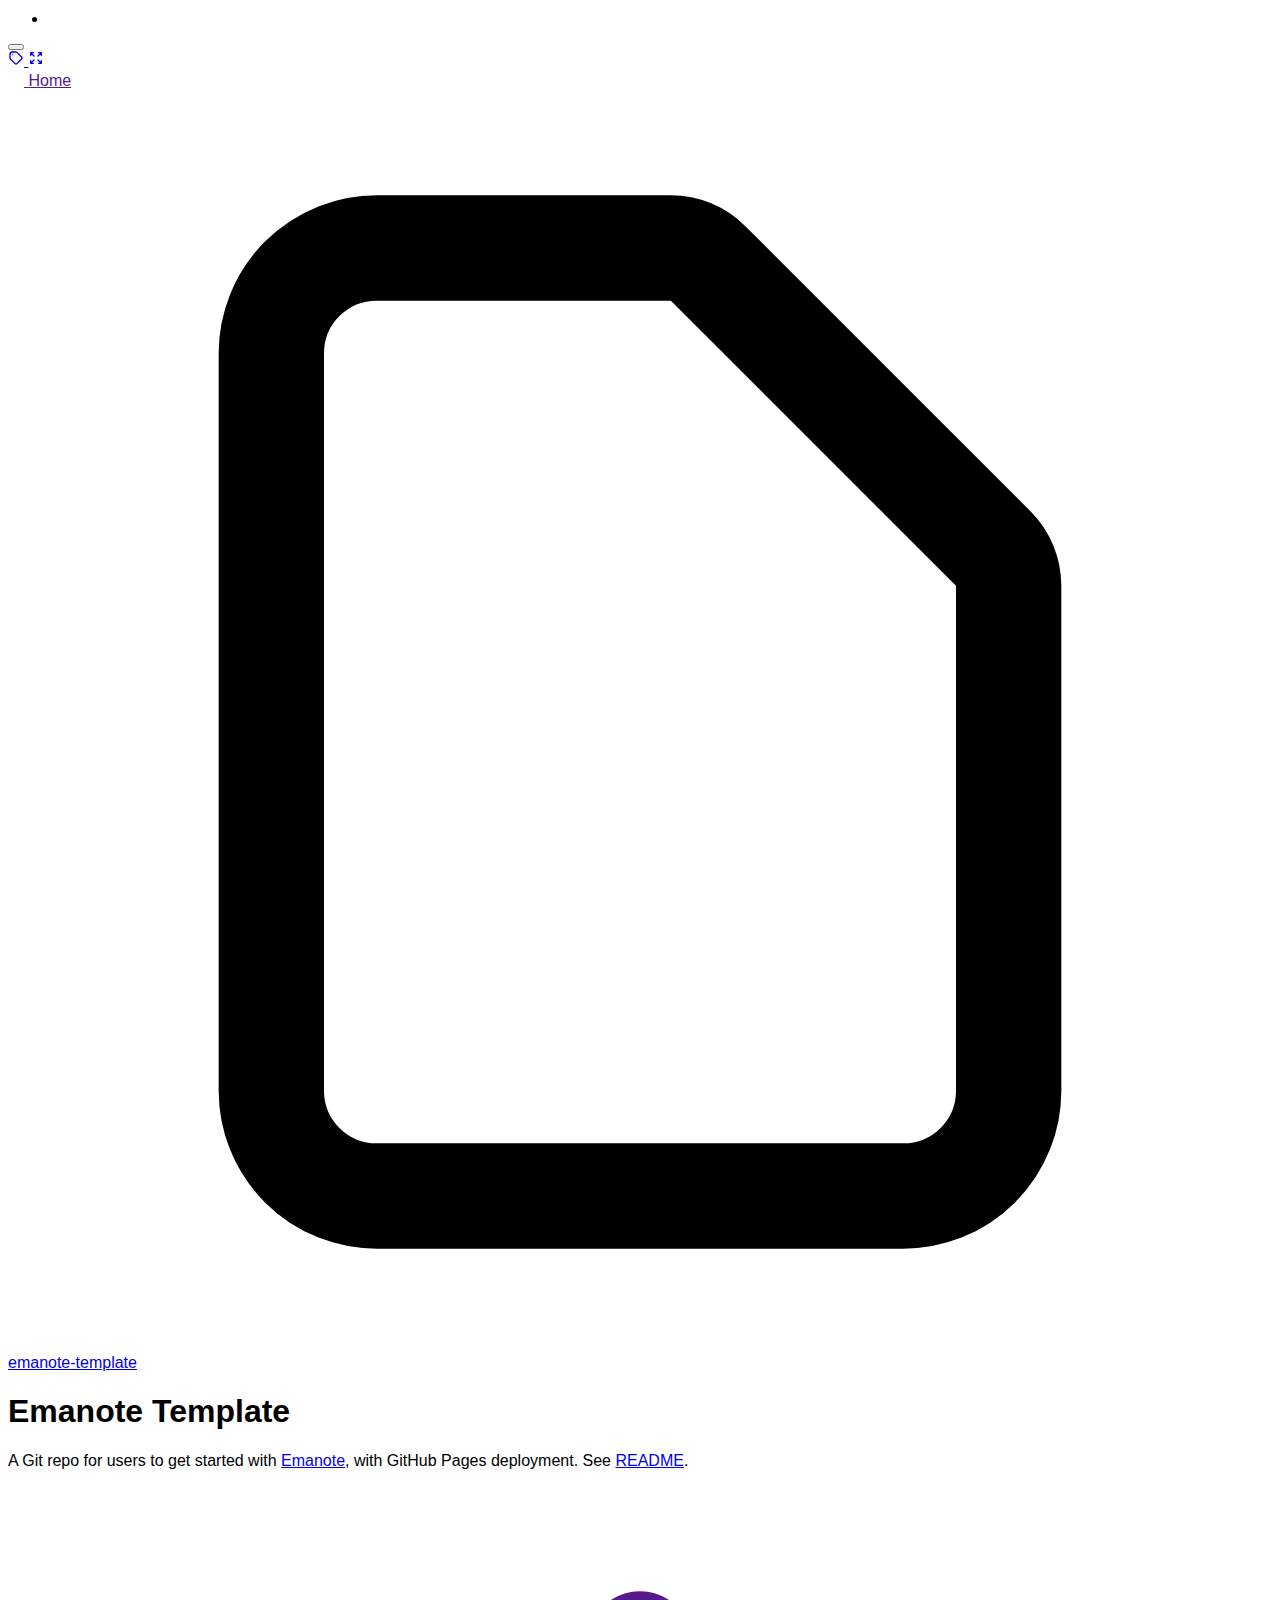
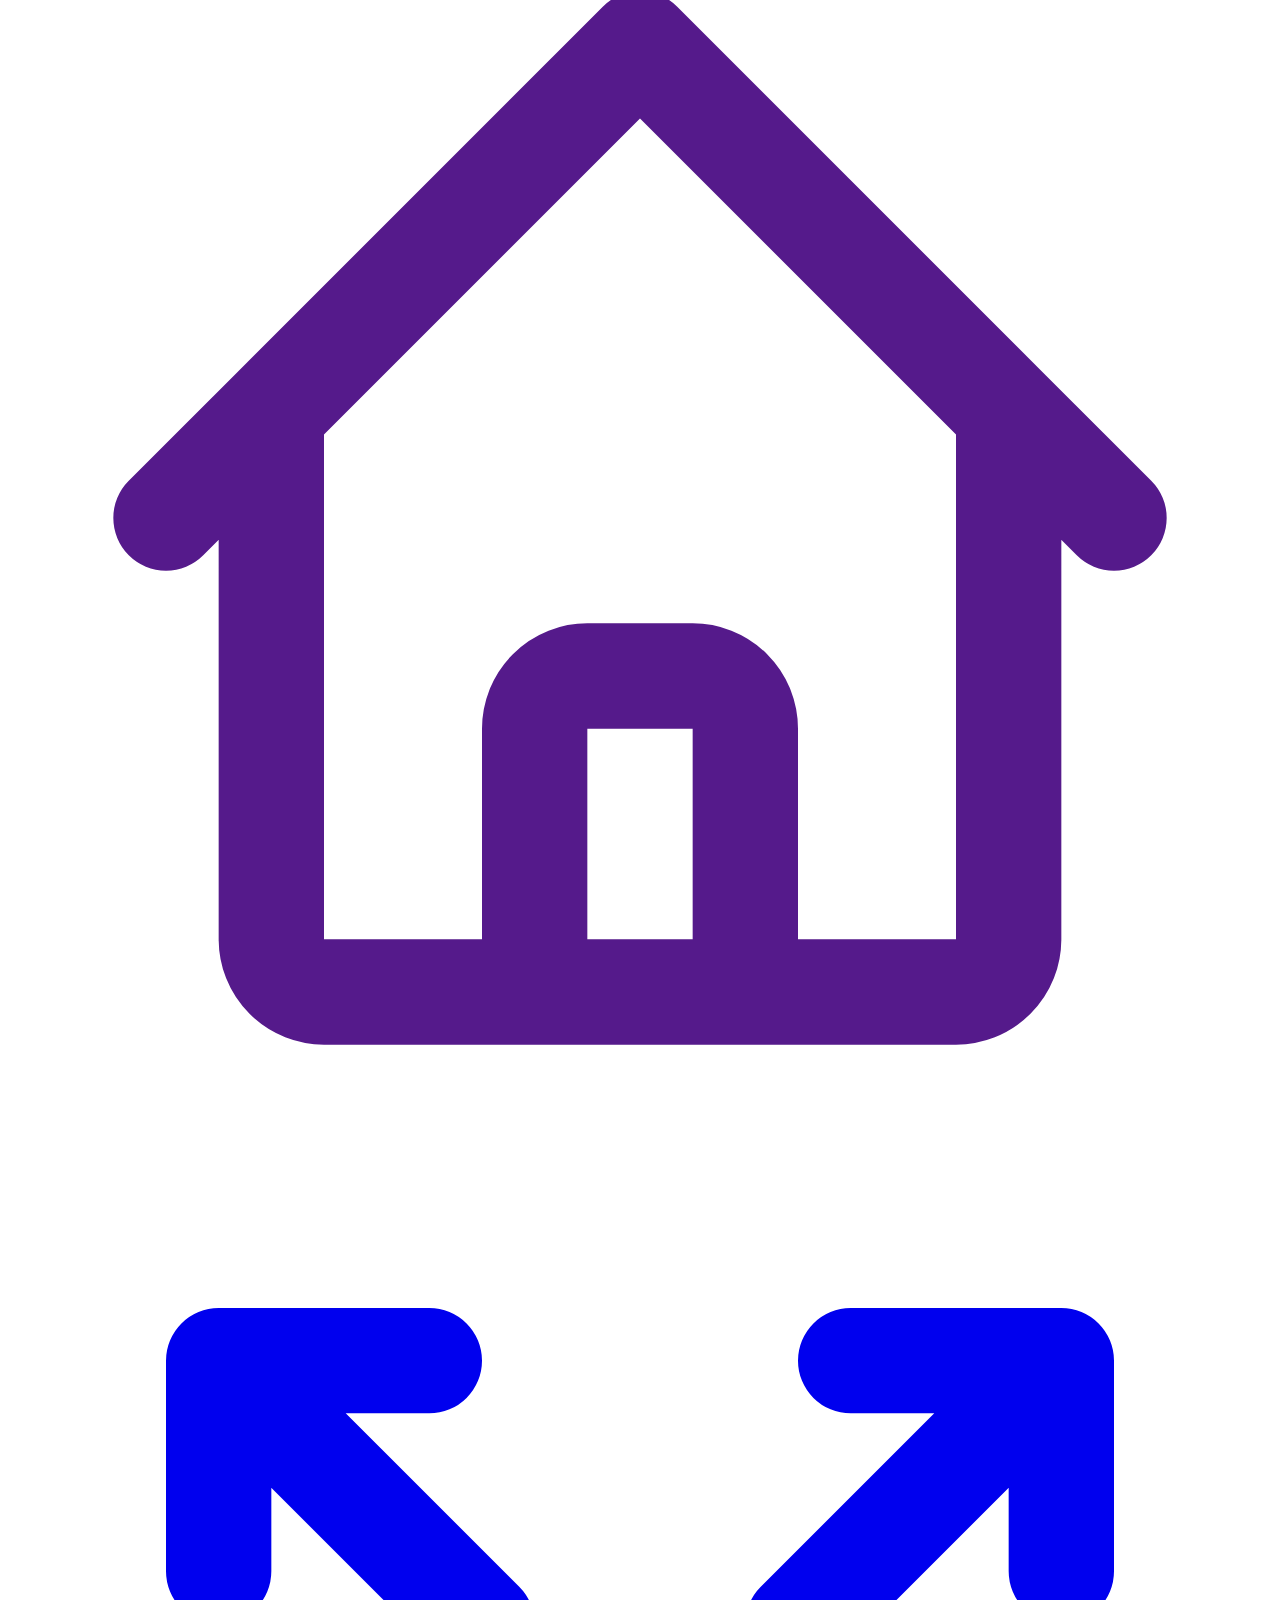
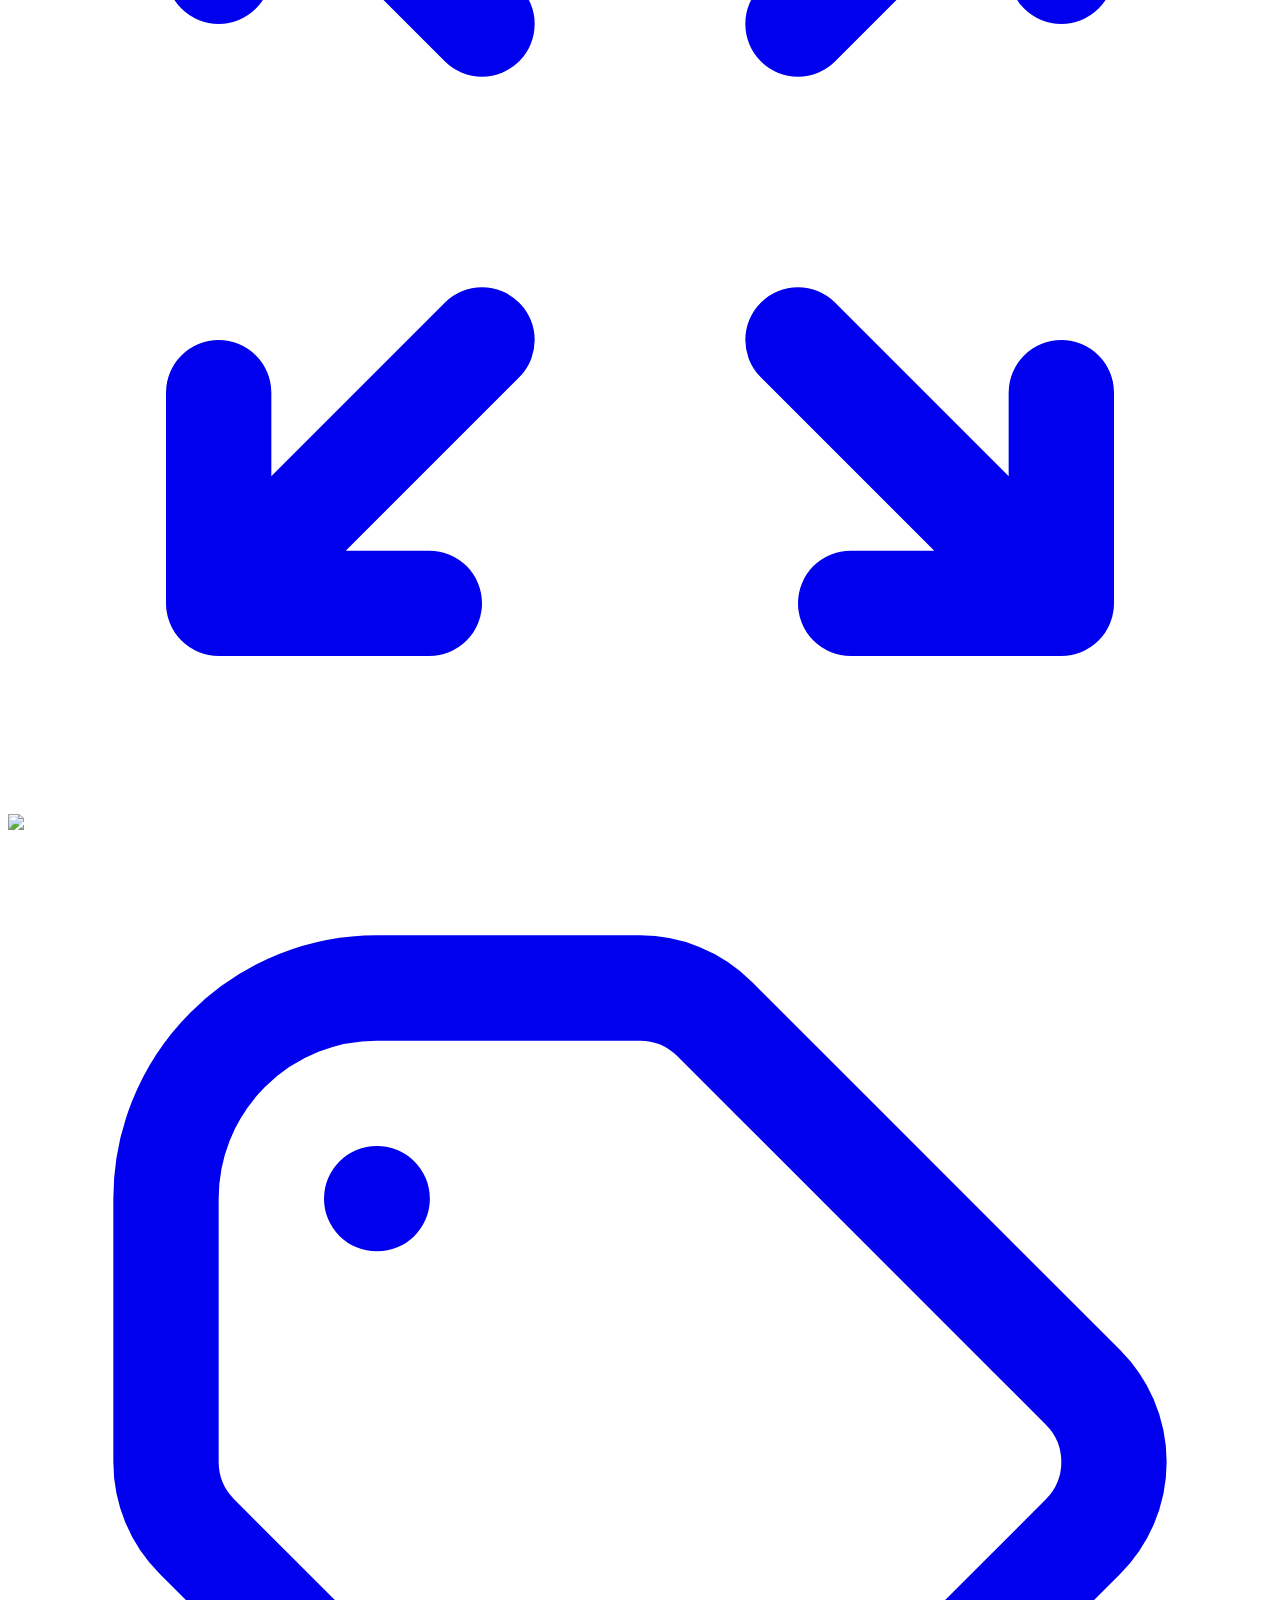
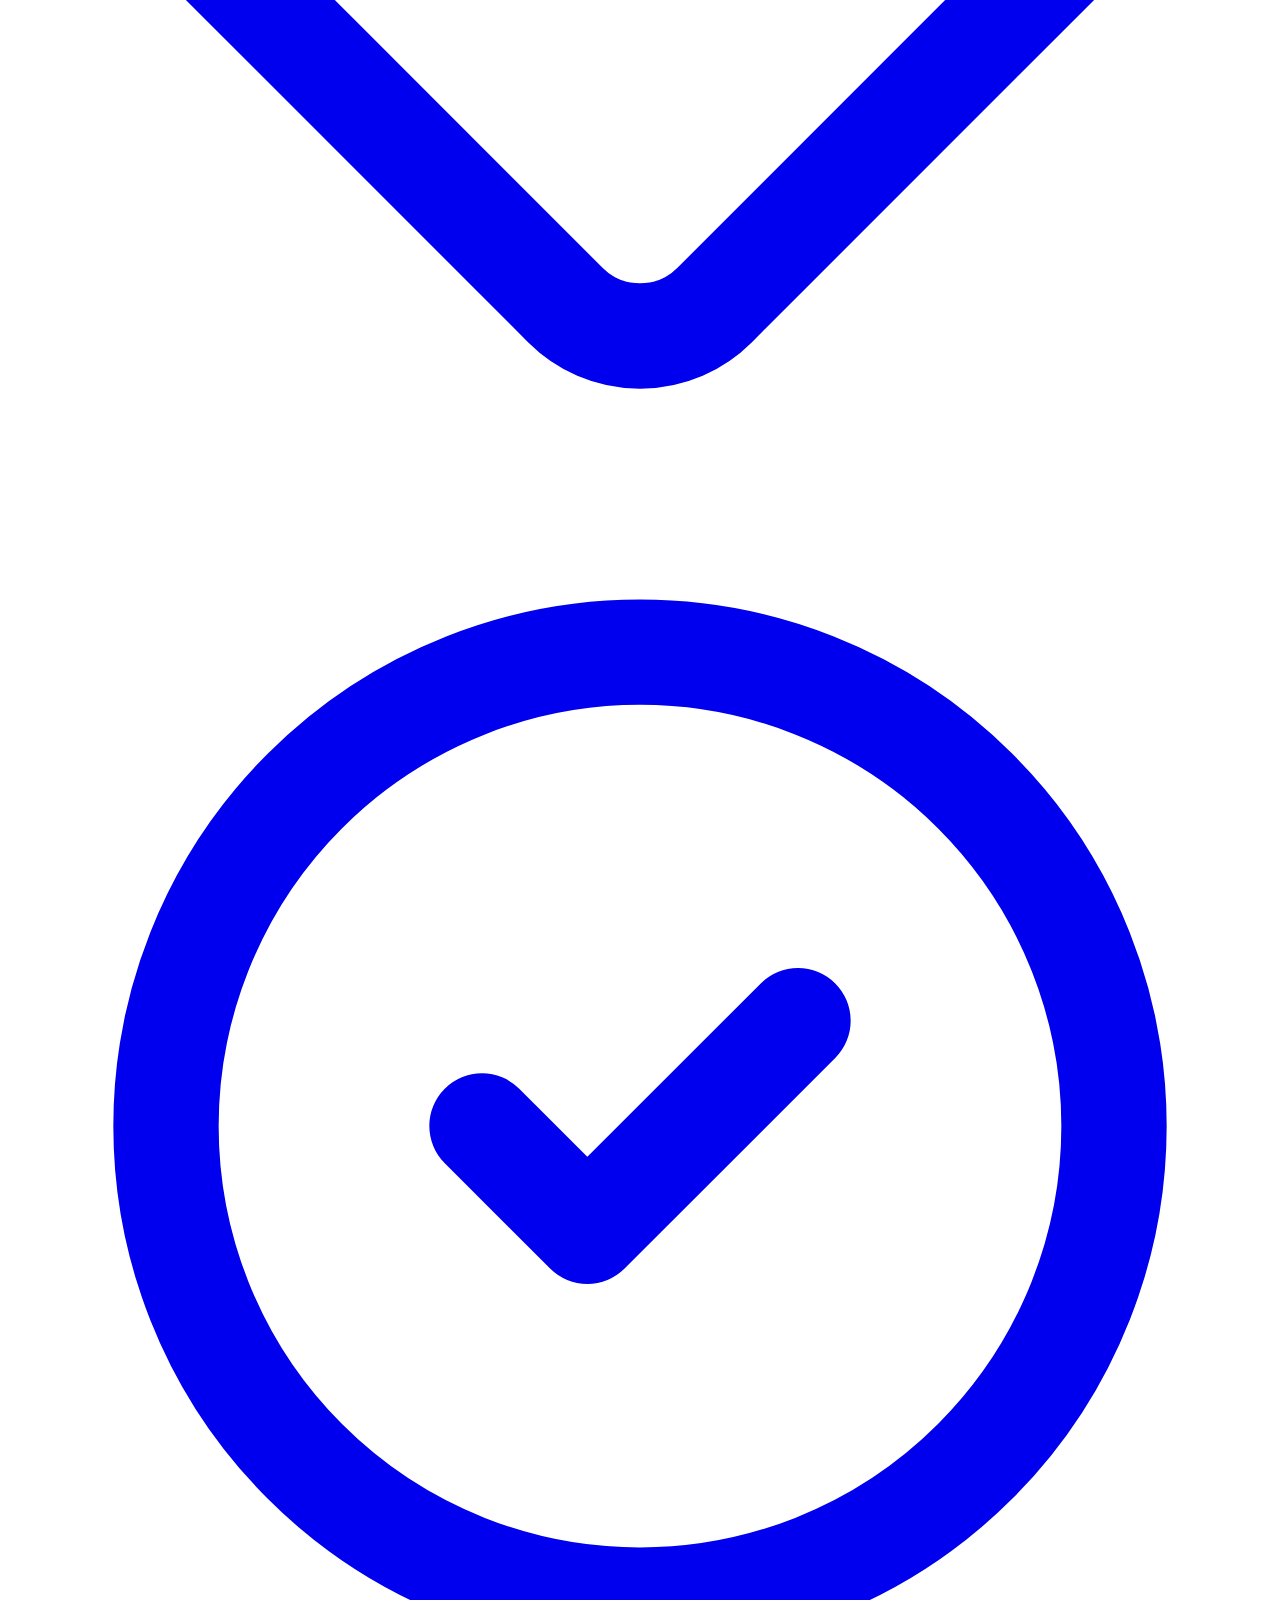
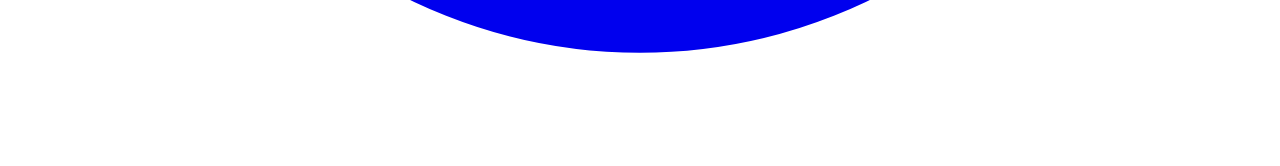
==== index.html @ 4667a91d "deploy: 9007b9e9baa995b6d911cf548744804bf87cab74" ====
<html lang='en'>

<head>
  <meta charset='UTF-8' />
  <meta name='viewport' content='width=device-width, initial-scale=1' />
  <title>
    Emanote Template
  </title>
  
    
      <meta property='og:description' content />
      <meta property='og:site_name' content='Emanote Template' />
      <meta property='og:type' content='website' />
      <meta property='og:title' content='Emanote Template' />
    
    
      <base href='/emanote-template/' />
      <link href='favicon.svg' rel='icon' />
    
    <meta name='generator' content='Emanote' />

  
  <link href='tailwind.css?instanceId=81c29cc7-5bbb-4a12-83c4-0d208a6d0c9f' rel='stylesheet' type='text/css' />

  <!-- Heist error element -->
  <style type='text/css'>
    strong.error {
      color: lightcoral;
      font-size: 90%;
      font-family: monospace;
    }
  </style>
  <!-- What goes in this file will appear on near the end of <head>--><link rel='preload' href='_emanote-static/fonts/Maven_Pro/MavenPro-VariableFont_wght.ttf' as='font' type='font/ttf' crossorigin />

<style>
  @font-face {
    font-family: 'MavenPro';
    src: url('_emanote-static/fonts/Maven_Pro/MavenPro-VariableFont_wght.ttf') format("truetype");
    font-display: swap;
  }

  body {
    font-family: 'MavenPro', sans-serif;
  }

  a.mavenLinkBold {
    font-variation-settings: 'wght'500;
  }

  h1,
  h2,
  h3,
  h4,
  h5,
  h6,
  header,
  .header-font {
    font-family: 'MavenPro', sans-serif;
  }
</style>

  <head-main></head-main>
</head>

<!-- DoNotFormat -->



<!-- DoNotFormat -->

<body class='bg-gray-400 overflow-y-scroll'>
  
    <div class='container mx-auto'>

      <nav id='breadcrumbs' class='w-full text-gray-700 md:hidden'>
  <div class='flex justify-left'>
    <div class='w-full px-2 py-2 bg-gray-50'>
      <ul class='flex flex-wrap text-lg'>
        <li class='inline-flex items-center'>
          
            
              <img style='width: 1rem;' src='favicon.svg' />
            
          
        </li>
        
      </ul>
    </div>
    <button class='inline px-2 py-1 text-white bg-red-600 outline-none cursor-pointer focus:outline-none' title='Toggle sidebar' type='button' onclick="toggleHidden('sidebar')">
      <svg xmlns='http://www.w3.org/2000/svg' class='w-4' fill='none' viewBox='0 0 24 24' stroke='currentColor'>
        <path stroke-linecap='round' stroke-linejoin='round' stroke-width='2' d='M4 6h16M4 12h16M4 18h16'></path>
      </svg>
    </button>
    <script>
      function toggleHidden(elemId) {
        document.getElementById(elemId).classList.toggle("hidden");
      }
    </script>
  </div>
</nav>

      <div id='container' class='flex flex-nowrap flex-col md:flex-row bg-gray-50 md:mt-8 md:shadow-2xl md:mb-8'>
        <!-- Sidebar column -->
        <nav id='sidebar' class='flex-shrink hidden leading-relaxed md:block md:sticky md:top-0 md:h-full md:w-48 xl:w-64'>
          <div class='px-2 py-2 text-gray-800'>

            <div id='indexing-links' class='flex flex-row float-right p-2 space-x-2 text-gray-500'>
              <a href='-/tags' title='View tags'>
                <svg style='width: 1rem;' class='hover:text-red-700' fill='none' stroke='currentColor' viewBox='0 0 24 24' xmlns='http://www.w3.org/2000/svg'>
                  <path stroke-linecap='round' stroke-linejoin='round' stroke-width='2' d='M7 7h.01M7 3h5c.512 0 1.024.195 1.414.586l7 7a2 2 0 010 2.828l-7 7a2 2 0 01-2.828 0l-7-7A1.994 1.994 0 013 12V7a4 4 0 014-4z'>
                  </path>
                </svg>
              </a>
              <a href='-/all' title='Expand full tree'>
                <svg style='width: 1rem;' class='hover:text-red-700' fill='none' stroke='currentColor' viewBox='0 0 24 24' xmlns='http://www.w3.org/2000/svg'>
                  <path stroke-linecap='round' stroke-linejoin='round' stroke-width='2' d='M4 8V4m0 0h4M4 4l5 5m11-1V4m0 0h-4m4 0l-5 5M4 16v4m0 0h4m-4 0l5-5m11 5l-5-5m5 5v-4m0 4h-4'>
                  </path>
                </svg>
              </a>
            </div>

            <div id='site-logo' class='pl-2'>
              <div class='flex items-center my-2 space-x-2 justify-left'>
                <a href='' title='Go to Home'>
                  
                    
                      <!-- The style width attribute here is to prevent huge
                      icon from displaying at those rare occasions when Tailwind
                      hasn't kicked in immediately on page load 
                      -->
                      <img style='width: 1rem;' class='transition transform hover:scale-110 hover:opacity-80' src='favicon.svg' />
                    
                  
                </a>
                <a class='font-bold truncate' title='Go to Home' href=''>
                  Home
                </a>
              </div>
            </div>

            
              <!-- Variable bindings for this tree-->
  
    
      
    
    



  


<!-- Rendering of this tree -->
<div class='pl-2'>
  <!-- Node's rootLabel-->
  <div class='flex items-center my-2 space-x-2 justify-left'>
    
    
      <svg class='w-4 h-4 flex-shrink-0 inline' fill='none' stroke='currentColor' viewBox='0 0 24 24' xmlns='http://www.w3.org/2000/svg'>
        <path stroke-linecap='round' stroke-linejoin='round' stroke-width='2' d='M7 21h10a2 2 0 002-2V9.414a1 1 0 00-.293-.707l-5.414-5.414A1 1 0 0012.586 3H7a2 2 0 00-2 2v14a2 2 0 002 2z'>
        </path>
      </svg>
    
  
    <a class='hover:underline truncate' title='emanote-template' href='README'>
      emanote-template
    </a>
    
      
  </div>

  <!-- Node's children forest, displayed only on active trees
    TODO: Use <details> to toggle visibility?
  -->
  
    
  
</div>
            

          </div>
        </nav>

        <!-- Main body column -->
        <div class='flex-1 w-full overflow-x-auto bg-white'>
          <main class='px-4 py-4'>
            <h1 class='flex items-end justify-center mb-4 p-3 bg-red-100 text-5xl font-extrabold text-black rounded'>
  <a class='z-40 tracking-tighter '>
    Emanote Template
  </a>
</h1>
            <article class='overflow-auto'>
  <!-- What goes in this file will appear on top of note body-->
  
    <p class='mb-3'>
      A Git repo for users to get started with <a href='https://note.ema.srid.ca/' class='text-red-600 hover:underline' target='_blank' rel='noopener'>Emanote</a>, with GitHub Pages deployment. See <a href='README' class='text-red-600 mavenLinkBold hover:underline' data-wikilink-type='WikiLinkNormal'>README</a>.
    </p>
  
  <!-- What goes in this file will appear below the note body-->
</article>
            <div class='flex flex-col lg:flex-row lg:space-x-2'>
              
              
            </div>
            
  <section class='flex flex-wrap items-end justify-center my-4 space-x-2 space-y-2 font-mono text-sm'>
    
  </section>

            <!-- What goes in this file will at the very end of the main div -->
          </main>
        </div>
      </div>
      <footer class='flex items-center justify-center mt-2 mb-8 space-x-4 text-center text-gray-800'>
  
  <div>
    <a href='' title='Go to Home page'>
      <svg xmlns='http://www.w3.org/2000/svg' class='w-6 h-6 hover:text-red-700' fill='none' viewBox='0 0 24 24' stroke='currentColor'>
        <path stroke-linecap='round' stroke-linejoin='round' stroke-width='2' d='M3 12l2-2m0 0l7-7 7 7M5 10v10a1 1 0 001 1h3m10-11l2 2m-2-2v10a1 1 0 01-1 1h-3m-6 0a1 1 0 001-1v-4a1 1 0 011-1h2a1 1 0 011 1v4a1 1 0 001 1m-6 0h6'></path>
      </svg>
    </a>
  </div>
  <div>
    <a href='-/all' title='View Index'>
      <svg class='w-6 h-6 hover:text-red-700' fill='none' stroke='currentColor' viewBox='0 0 24 24' xmlns='http://www.w3.org/2000/svg'>
        <path stroke-linecap='round' stroke-linejoin='round' stroke-width='2' d='M4 8V4m0 0h4M4 4l5 5m11-1V4m0 0h-4m4 0l-5 5M4 16v4m0 0h4m-4 0l5-5m11 5l-5-5m5 5v-4m0 4h-4'>
        </path>
      </svg>
    </a>
  </div>
  <div>
    <a href='https://emanote.srid.ca' target='_blank' title='Generated by Emanote 0.4.9.0'>
      <img class='w-6 h-6 hover:text-red-700' src='_emanote-static/emanote-logo.svg' />
    </a>
  </div>
  <div>
    <a href='-/tags' title='View tags'>
      <svg class='w-6 h-6 hover:text-red-700' fill='none' stroke='currentColor' viewBox='0 0 24 24' xmlns='http://www.w3.org/2000/svg'>
        <path stroke-linecap='round' stroke-linejoin='round' stroke-width='2' d='M7 7h.01M7 3h5c.512 0 1.024.195 1.414.586l7 7a2 2 0 010 2.828l-7 7a2 2 0 01-2.828 0l-7-7A1.994 1.994 0 013 12V7a4 4 0 014-4z'>
        </path>
      </svg>
    </a>
  </div>
  <div>
    <a href='-/tasks' title='View tasks'>
      <svg xmlns='http://www.w3.org/2000/svg' class='w-6 h-6 hover:text-red-700' fill='none' viewBox='0 0 24 24' stroke='currentColor'>
        <path stroke-linecap='round' stroke-linejoin='round' stroke-width='2' d='M9 12l2 2 4-4m6 2a9 9 0 11-18 0 9 9 0 0118 0z'></path>
      </svg>
    </a>
  </div>
</footer>
    </div>
  
</body>

</html>
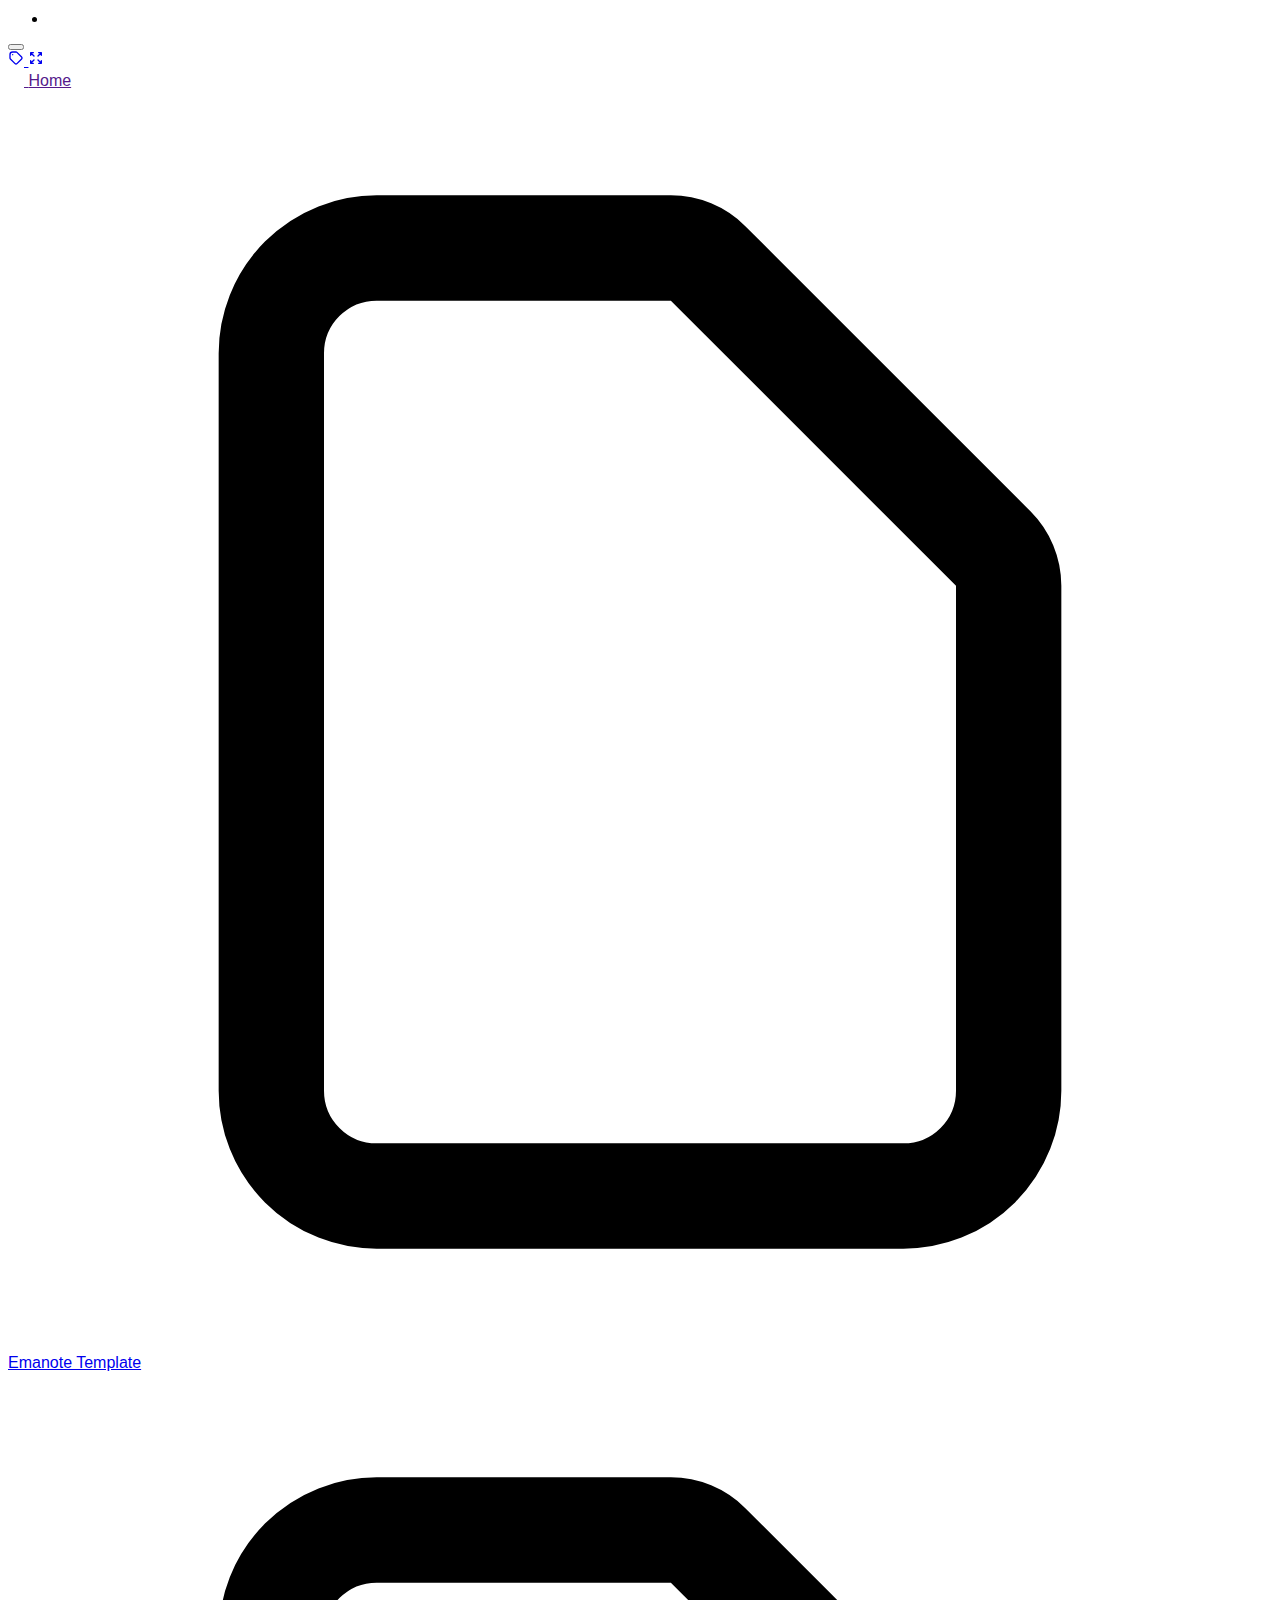
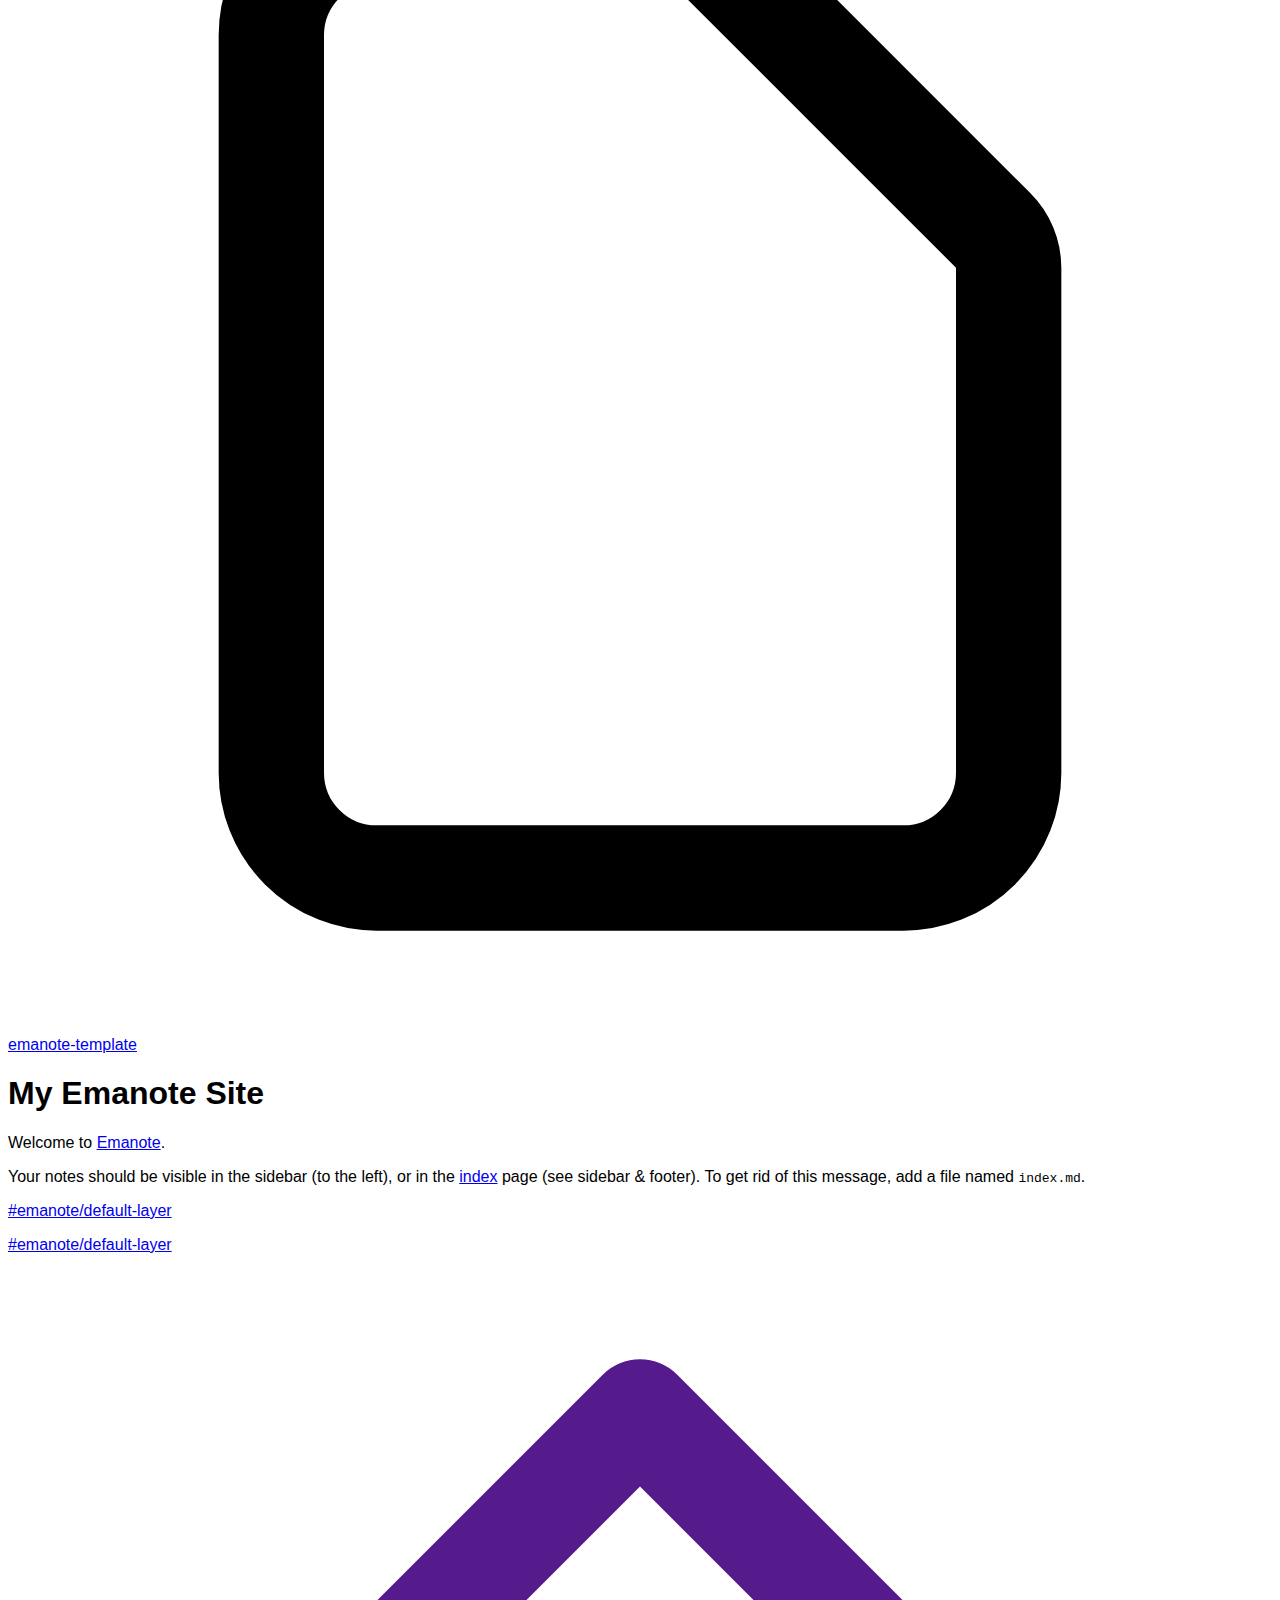
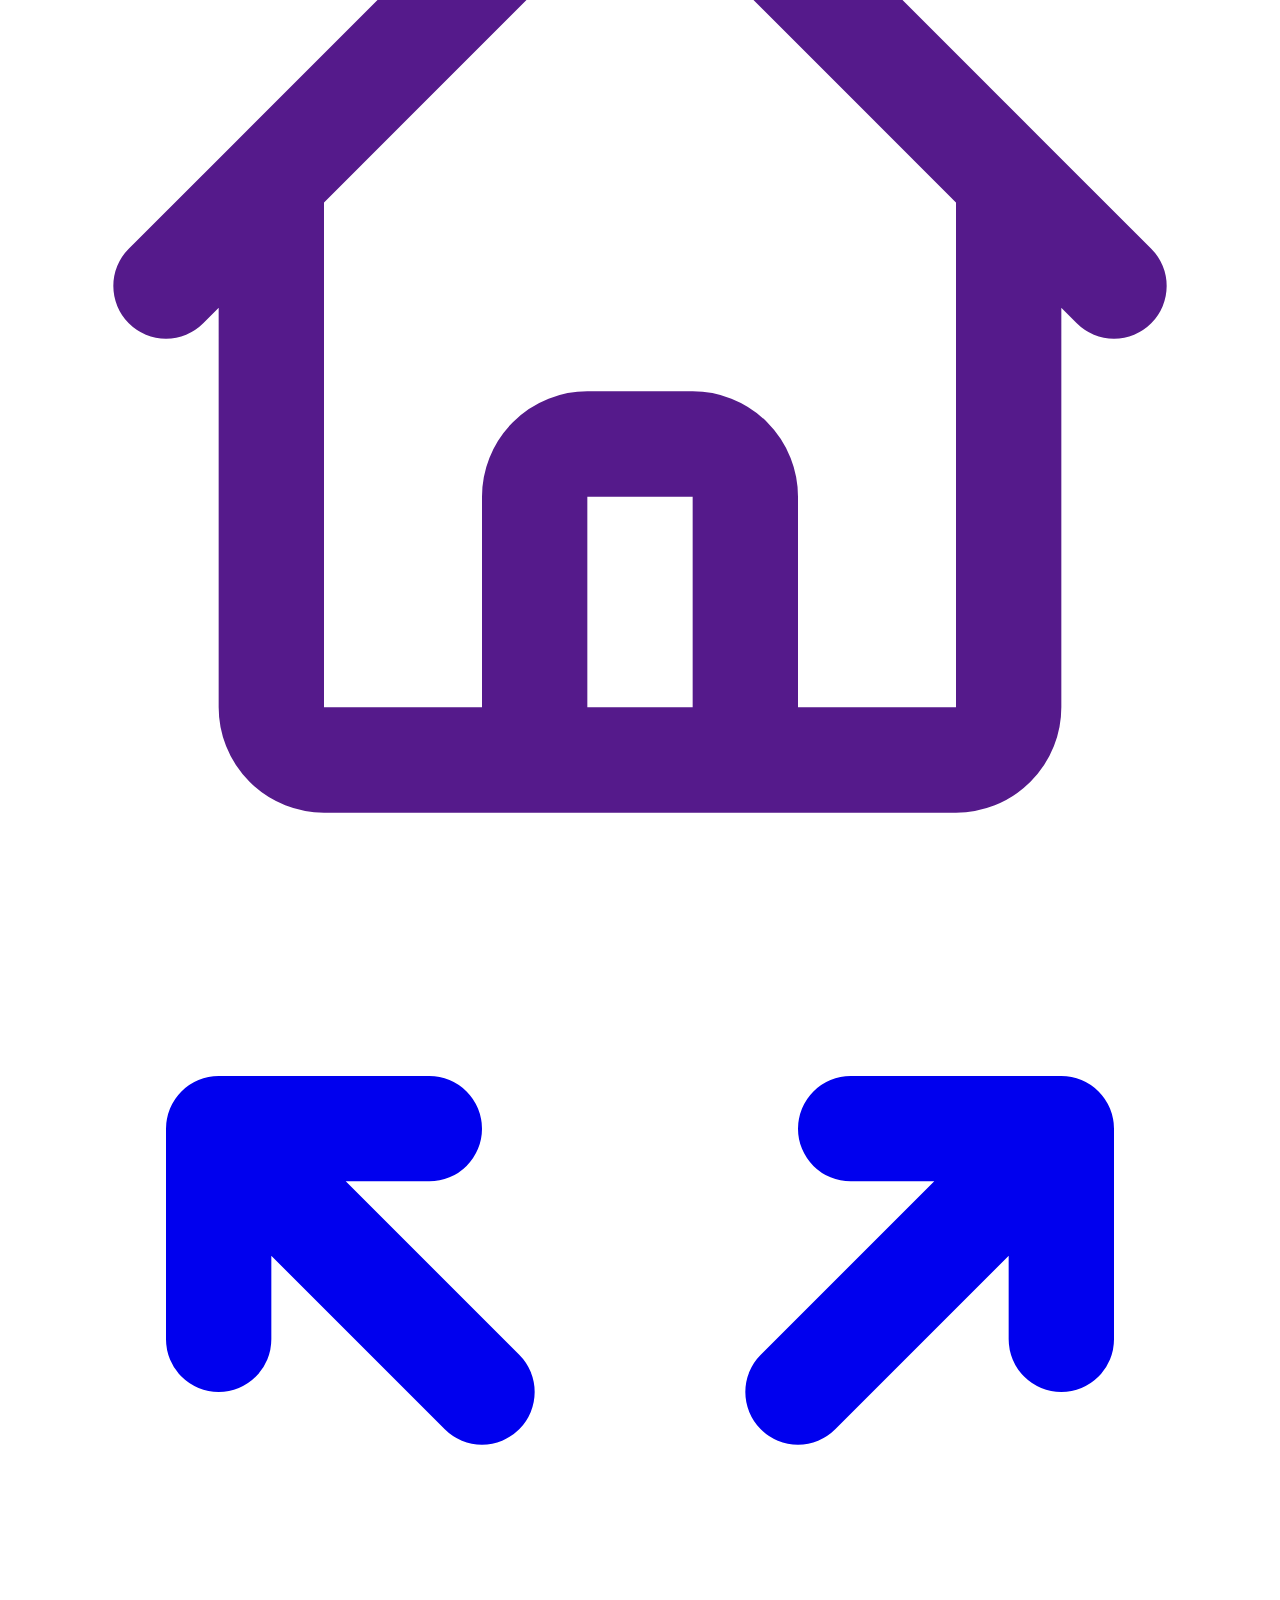
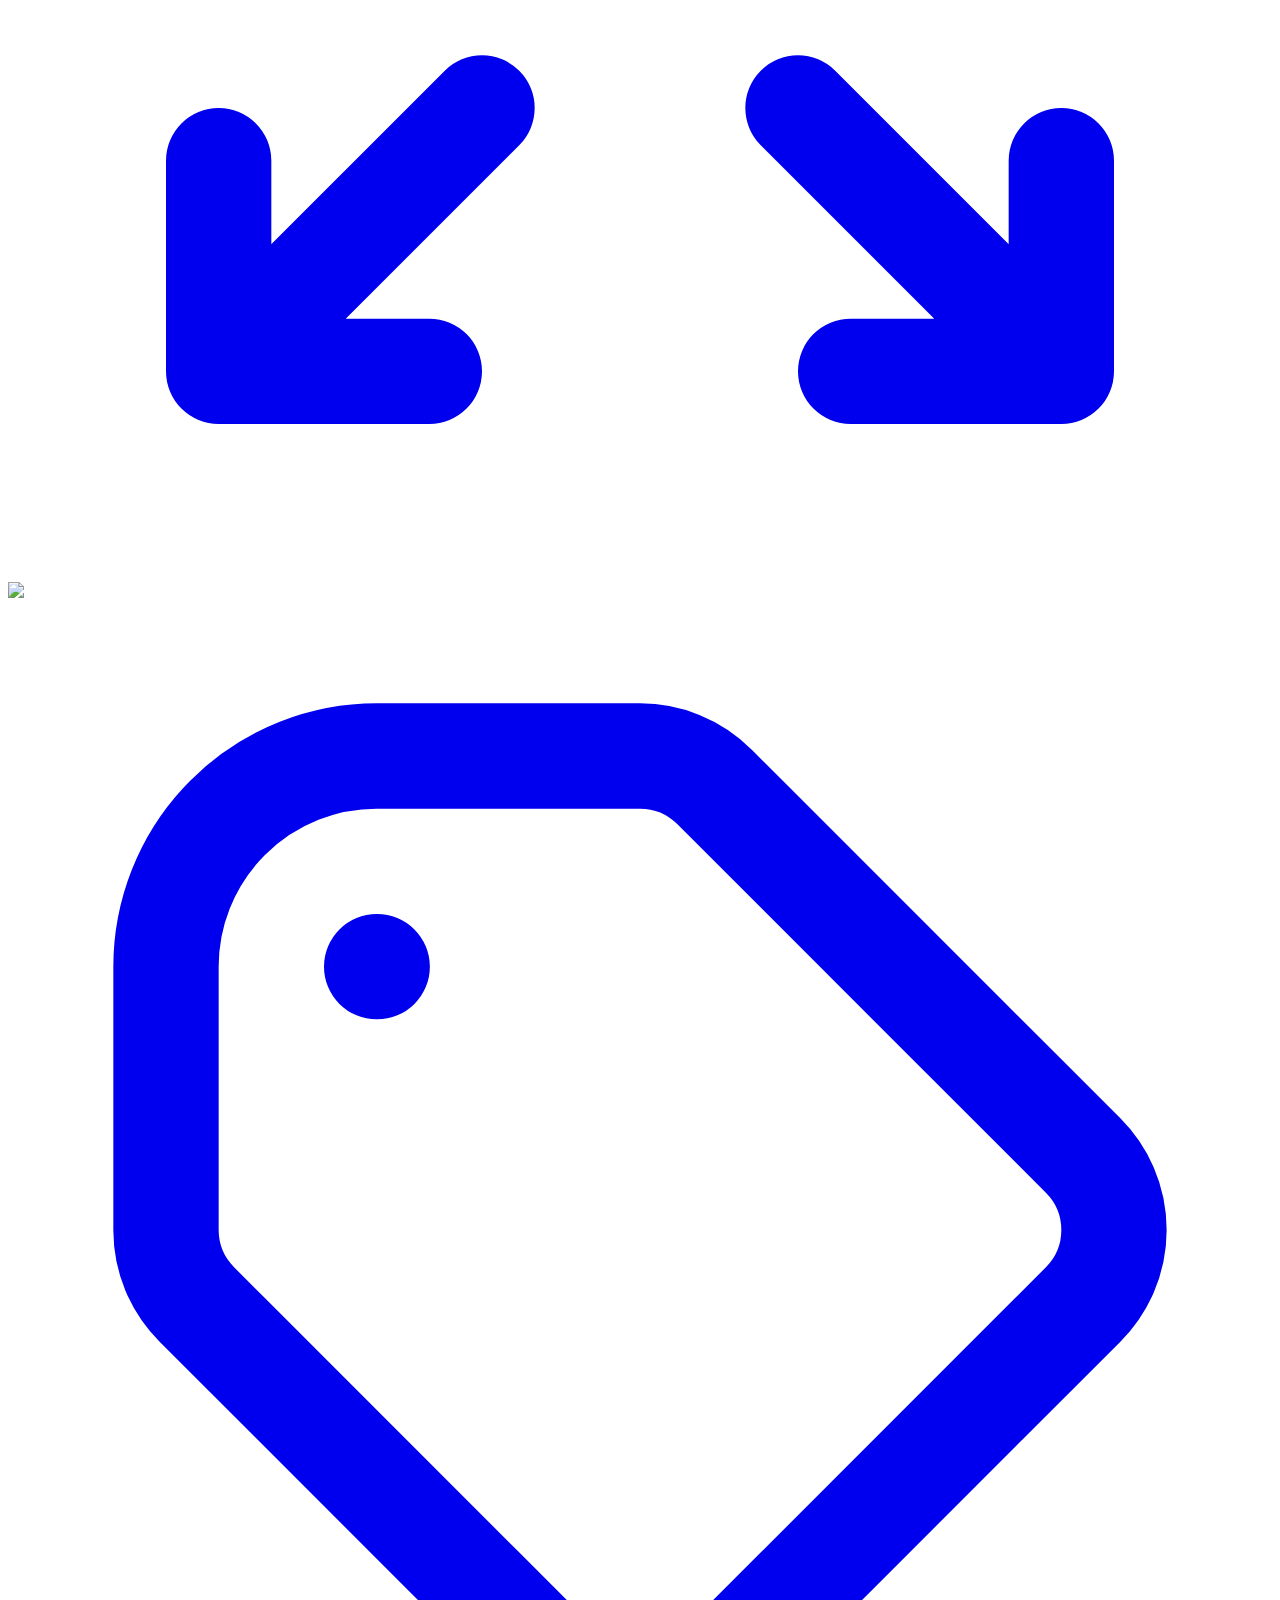
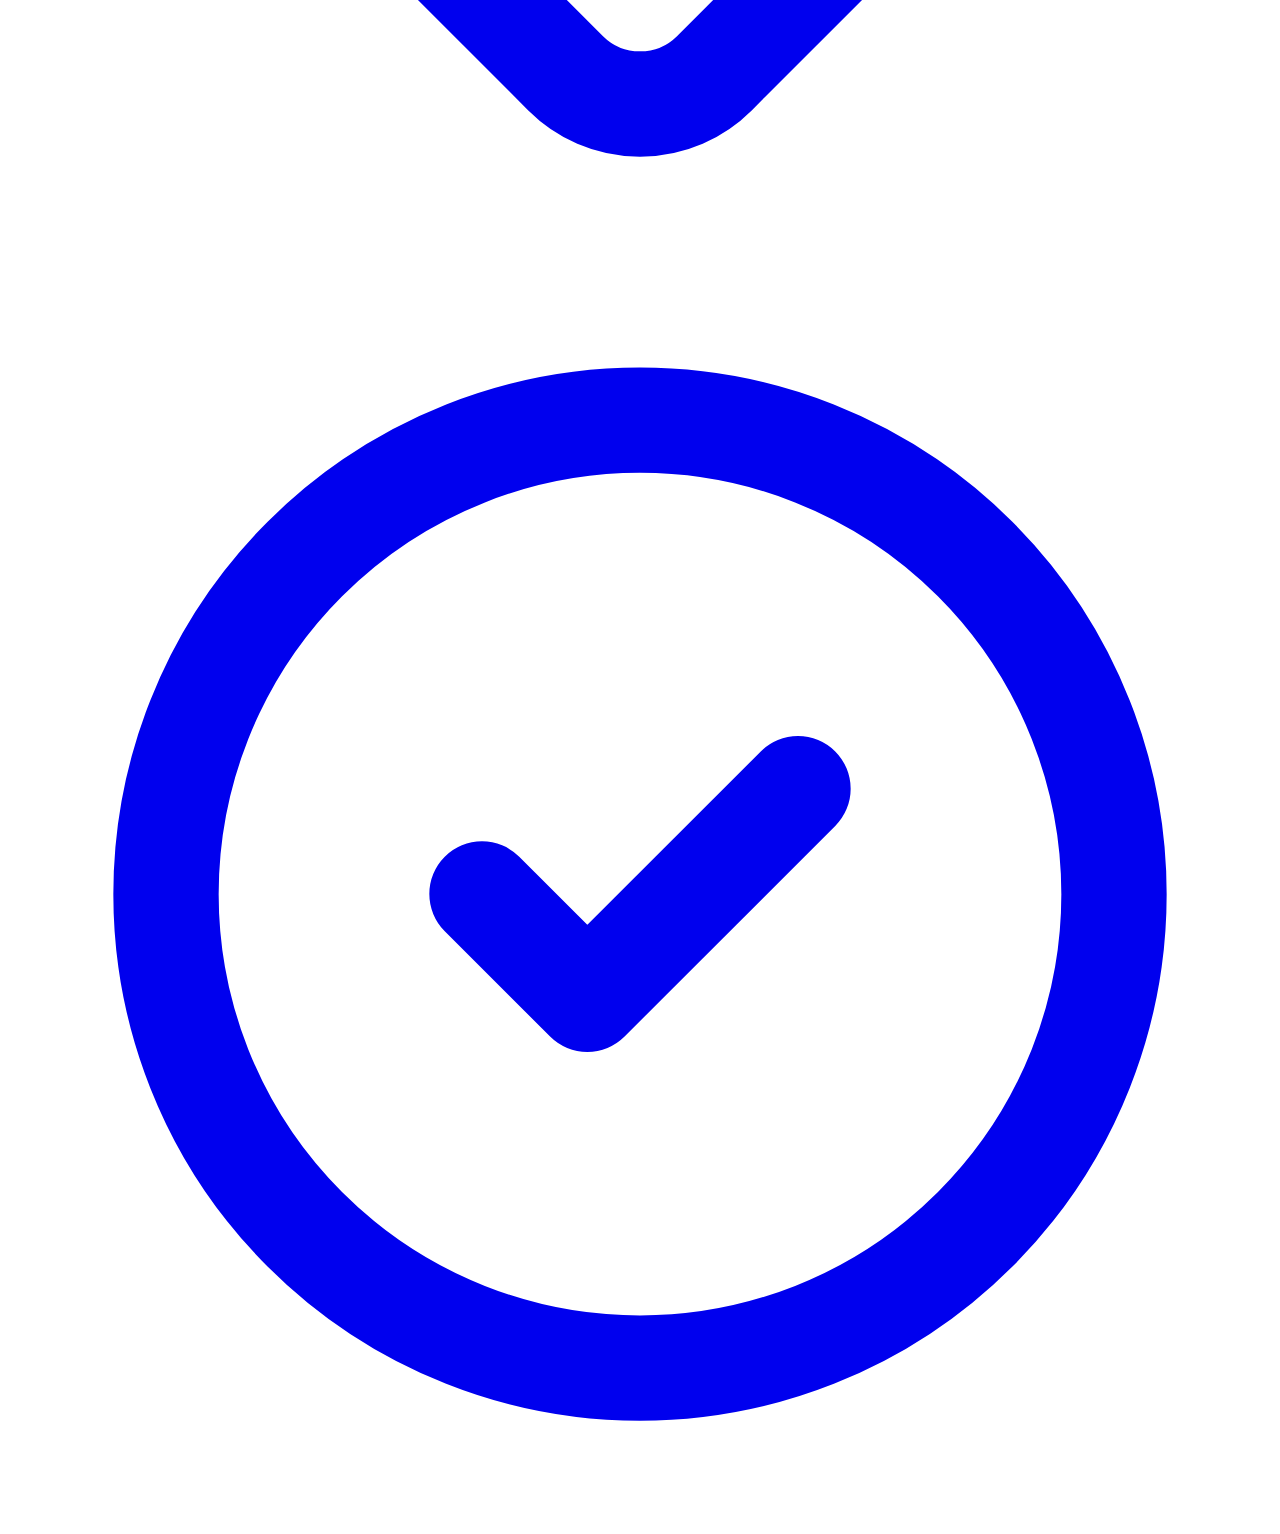
==== commit 770836b8: "deploy: 591707ccf97af900b5db1c8b3933356952f4fbeb" ====
--- a/index.html
+++ b/index.html
@@ -4,23 +4,23 @@
   <meta charset='UTF-8' />
   <meta name='viewport' content='width=device-width, initial-scale=1' />
   <title>
-    Emanote Template
+    My Emanote Site
   </title>
   
     
       <meta property='og:description' content />
-      <meta property='og:site_name' content='Emanote Template' />
+      <meta property='og:site_name' content='My Emanote Site' />
       <meta property='og:type' content='website' />
-      <meta property='og:title' content='Emanote Template' />
-    
-    
-      <base href='/emanote-template/' />
+      <meta property='og:title' content='My Emanote Site' />
+    
+    
+      <base href='/haskell-howtos/' />
       <link href='favicon.svg' rel='icon' />
     
     <meta name='generator' content='Emanote' />
 
   
-  <link href='tailwind.css?instanceId=81c29cc7-5bbb-4a12-83c4-0d208a6d0c9f' rel='stylesheet' type='text/css' />
+  <link href='tailwind.css?instanceId=cedfe25c-e6cf-47d8-8376-96272de29987' rel='stylesheet' type='text/css' />
 
   <!-- Heist error element -->
   <style type='text/css'>
@@ -86,7 +86,7 @@
         
       </ul>
     </div>
-    <button class='inline px-2 py-1 text-white bg-red-600 outline-none cursor-pointer focus:outline-none' title='Toggle sidebar' type='button' onclick="toggleHidden('sidebar')">
+    <button class='inline px-2 py-1 text-white bg-blue-600 outline-none cursor-pointer focus:outline-none' title='Toggle sidebar' type='button' onclick="toggleHidden('sidebar')">
       <svg xmlns='http://www.w3.org/2000/svg' class='w-4' fill='none' viewBox='0 0 24 24' stroke='currentColor'>
         <path stroke-linecap='round' stroke-linejoin='round' stroke-width='2' d='M4 6h16M4 12h16M4 18h16'></path>
       </svg>
@@ -105,14 +105,14 @@
           <div class='px-2 py-2 text-gray-800'>
 
             <div id='indexing-links' class='flex flex-row float-right p-2 space-x-2 text-gray-500'>
-              <a href='-/tags' title='View tags'>
-                <svg style='width: 1rem;' class='hover:text-red-700' fill='none' stroke='currentColor' viewBox='0 0 24 24' xmlns='http://www.w3.org/2000/svg'>
+              <a href='-/tags.html' title='View tags'>
+                <svg style='width: 1rem;' class='hover:text-blue-700' fill='none' stroke='currentColor' viewBox='0 0 24 24' xmlns='http://www.w3.org/2000/svg'>
                   <path stroke-linecap='round' stroke-linejoin='round' stroke-width='2' d='M7 7h.01M7 3h5c.512 0 1.024.195 1.414.586l7 7a2 2 0 010 2.828l-7 7a2 2 0 01-2.828 0l-7-7A1.994 1.994 0 013 12V7a4 4 0 014-4z'>
                   </path>
                 </svg>
               </a>
-              <a href='-/all' title='Expand full tree'>
-                <svg style='width: 1rem;' class='hover:text-red-700' fill='none' stroke='currentColor' viewBox='0 0 24 24' xmlns='http://www.w3.org/2000/svg'>
+              <a href='-/all.html' title='Expand full tree'>
+                <svg style='width: 1rem;' class='hover:text-blue-700' fill='none' stroke='currentColor' viewBox='0 0 24 24' xmlns='http://www.w3.org/2000/svg'>
                   <path stroke-linecap='round' stroke-linejoin='round' stroke-width='2' d='M4 8V4m0 0h4M4 4l5 5m11-1V4m0 0h-4m4 0l-5 5M4 16v4m0 0h4m-4 0l5-5m11 5l-5-5m5 5v-4m0 4h-4'>
                   </path>
                 </svg>
@@ -163,8 +163,8 @@
       </svg>
     
   
-    <a class='hover:underline truncate' title='emanote-template' href='README'>
-      emanote-template
+    <a class='hover:underline truncate' title='Emanote Template' href='haskell-howtos.html'>
+      Emanote Template
     </a>
     
       
@@ -178,6 +178,43 @@
   
 </div>
             
+              <!-- Variable bindings for this tree-->
+  
+    
+  
+
+
+
+  
+
+
+<!-- Rendering of this tree -->
+<div class='pl-2'>
+  <!-- Node's rootLabel-->
+  <div class='flex items-center my-2 space-x-2 justify-left'>
+    
+    
+      <svg class='w-4 h-4 flex-shrink-0 inline' fill='none' stroke='currentColor' viewBox='0 0 24 24' xmlns='http://www.w3.org/2000/svg'>
+        <path stroke-linecap='round' stroke-linejoin='round' stroke-width='2' d='M7 21h10a2 2 0 002-2V9.414a1 1 0 00-.293-.707l-5.414-5.414A1 1 0 0012.586 3H7a2 2 0 00-2 2v14a2 2 0 002 2z'>
+        </path>
+      </svg>
+    
+  
+    <a class='hover:underline truncate' title='emanote-template' href='README.html'>
+      emanote-template
+    </a>
+    
+      
+        
+    
+  </div>
+
+  <!-- Node's children forest, displayed only on active trees
+    TODO: Use <details> to toggle visibility?
+  -->
+  
+</div>
+            
 
           </div>
         </nav>
@@ -185,16 +222,24 @@
         <!-- Main body column -->
         <div class='flex-1 w-full overflow-x-auto bg-white'>
           <main class='px-4 py-4'>
-            <h1 class='flex items-end justify-center mb-4 p-3 bg-red-100 text-5xl font-extrabold text-black rounded'>
+            <h1 class='flex items-end justify-center mb-4 p-3 bg-blue-100 text-5xl font-extrabold text-black rounded'>
   <a class='z-40 tracking-tighter '>
-    Emanote Template
+    My Emanote Site
   </a>
 </h1>
             <article class='overflow-auto'>
   <!-- What goes in this file will appear on top of note body-->
   
     <p class='mb-3'>
-      A Git repo for users to get started with <a href='https://note.ema.srid.ca/' class='text-red-600 hover:underline' target='_blank' rel='noopener'>Emanote</a>, with GitHub Pages deployment. See <a href='README' class='text-red-600 mavenLinkBold hover:underline' data-wikilink-type='WikiLinkNormal'>README</a>.
+      Welcome to <a href='https://emanote.srid.ca/' class='text-blue-600 hover:underline' target='_blank' rel='noopener'>Emanote</a>.
+    </p>
+  
+    <p class='mb-3'>
+      Your notes should be visible in the sidebar (to the left), or in the <a href='-/all.html' class='text-blue-600 mavenLinkBold hover:underline'>index</a> page (see sidebar & footer). To get rid of this message, add a file named <code class='py-0.5 px-1 rounded bg-gray-700 text-sm text-white'>index.md</code>.
+    </p>
+  
+    <p class='mb-3'>
+      <span class='font-bold bg-gray-100 py-0.5 px-2 rounded-lg emanote:inline-tag:emanote/default-layer' title='Tag' data-tag='emanote/default-layer'><a href='-/tags/emanote/default-layer.html' title='Tag' class='text-blue-600 mavenLinkBold hover:underline'>#emanote/default-layer</a></span>
     </p>
   
   <!-- What goes in this file will appear below the note body-->
@@ -206,6 +251,12 @@
             
   <section class='flex flex-wrap items-end justify-center my-4 space-x-2 space-y-2 font-mono text-sm'>
     
+      <a title='Tag' class='px-1 bg-gray-100 rounded hover:bg-gray-50 hover:text-blue-500' href='-/tags/emanote/default-layer.html'>
+        <!-- DoNotFormat -->
+        #emanote/default-layer
+        <!-- DoNotFormat -->
+      </a>
+    
   </section>
 
             <!-- What goes in this file will at the very end of the main div -->
@@ -216,14 +267,14 @@
   
   <div>
     <a href='' title='Go to Home page'>
-      <svg xmlns='http://www.w3.org/2000/svg' class='w-6 h-6 hover:text-red-700' fill='none' viewBox='0 0 24 24' stroke='currentColor'>
+      <svg xmlns='http://www.w3.org/2000/svg' class='w-6 h-6 hover:text-blue-700' fill='none' viewBox='0 0 24 24' stroke='currentColor'>
         <path stroke-linecap='round' stroke-linejoin='round' stroke-width='2' d='M3 12l2-2m0 0l7-7 7 7M5 10v10a1 1 0 001 1h3m10-11l2 2m-2-2v10a1 1 0 01-1 1h-3m-6 0a1 1 0 001-1v-4a1 1 0 011-1h2a1 1 0 011 1v4a1 1 0 001 1m-6 0h6'></path>
       </svg>
     </a>
   </div>
   <div>
-    <a href='-/all' title='View Index'>
-      <svg class='w-6 h-6 hover:text-red-700' fill='none' stroke='currentColor' viewBox='0 0 24 24' xmlns='http://www.w3.org/2000/svg'>
+    <a href='-/all.html' title='View Index'>
+      <svg class='w-6 h-6 hover:text-blue-700' fill='none' stroke='currentColor' viewBox='0 0 24 24' xmlns='http://www.w3.org/2000/svg'>
         <path stroke-linecap='round' stroke-linejoin='round' stroke-width='2' d='M4 8V4m0 0h4M4 4l5 5m11-1V4m0 0h-4m4 0l-5 5M4 16v4m0 0h4m-4 0l5-5m11 5l-5-5m5 5v-4m0 4h-4'>
         </path>
       </svg>
@@ -231,20 +282,20 @@
   </div>
   <div>
     <a href='https://emanote.srid.ca' target='_blank' title='Generated by Emanote 0.4.9.0'>
-      <img class='w-6 h-6 hover:text-red-700' src='_emanote-static/emanote-logo.svg' />
-    </a>
-  </div>
-  <div>
-    <a href='-/tags' title='View tags'>
-      <svg class='w-6 h-6 hover:text-red-700' fill='none' stroke='currentColor' viewBox='0 0 24 24' xmlns='http://www.w3.org/2000/svg'>
+      <img class='w-6 h-6 hover:text-blue-700' src='_emanote-static/emanote-logo.svg' />
+    </a>
+  </div>
+  <div>
+    <a href='-/tags.html' title='View tags'>
+      <svg class='w-6 h-6 hover:text-blue-700' fill='none' stroke='currentColor' viewBox='0 0 24 24' xmlns='http://www.w3.org/2000/svg'>
         <path stroke-linecap='round' stroke-linejoin='round' stroke-width='2' d='M7 7h.01M7 3h5c.512 0 1.024.195 1.414.586l7 7a2 2 0 010 2.828l-7 7a2 2 0 01-2.828 0l-7-7A1.994 1.994 0 013 12V7a4 4 0 014-4z'>
         </path>
       </svg>
     </a>
   </div>
   <div>
-    <a href='-/tasks' title='View tasks'>
-      <svg xmlns='http://www.w3.org/2000/svg' class='w-6 h-6 hover:text-red-700' fill='none' viewBox='0 0 24 24' stroke='currentColor'>
+    <a href='-/tasks.html' title='View tasks'>
+      <svg xmlns='http://www.w3.org/2000/svg' class='w-6 h-6 hover:text-blue-700' fill='none' viewBox='0 0 24 24' stroke='currentColor'>
         <path stroke-linecap='round' stroke-linejoin='round' stroke-width='2' d='M9 12l2 2 4-4m6 2a9 9 0 11-18 0 9 9 0 0118 0z'></path>
       </svg>
     </a>
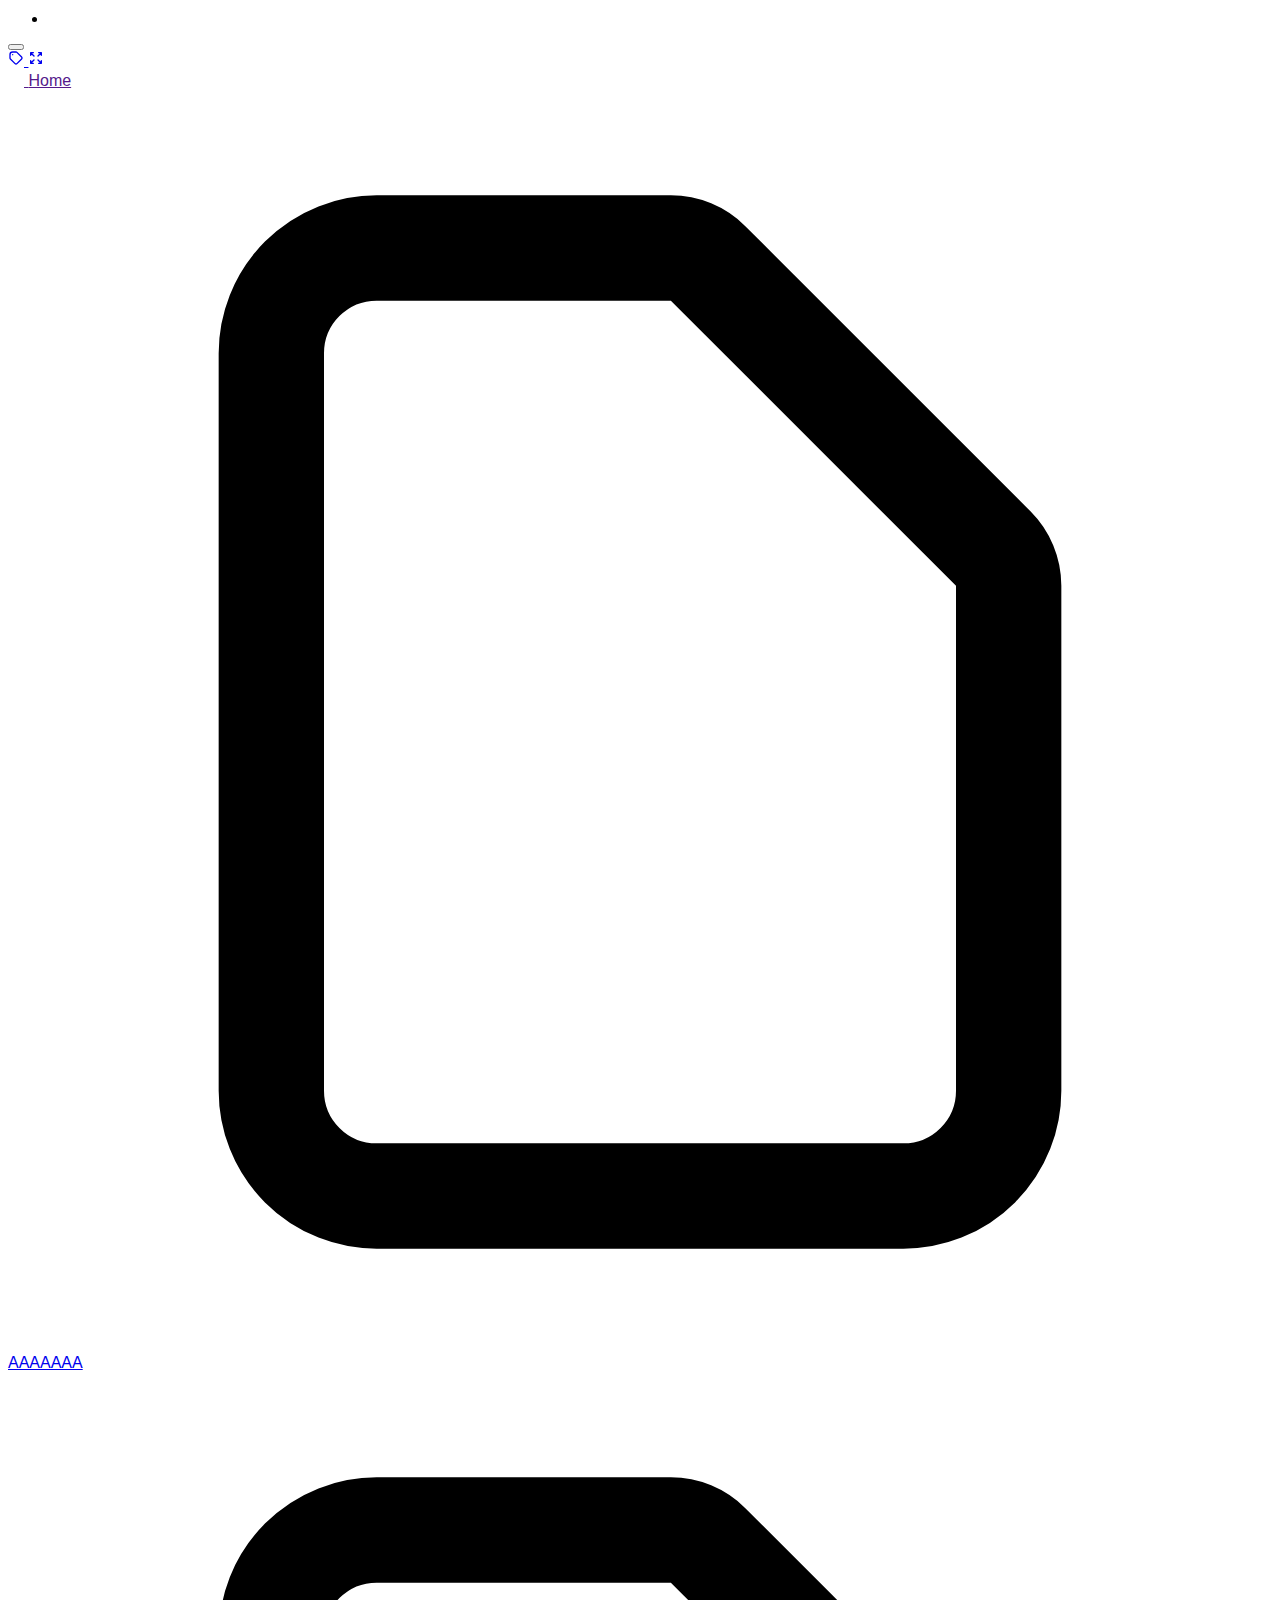
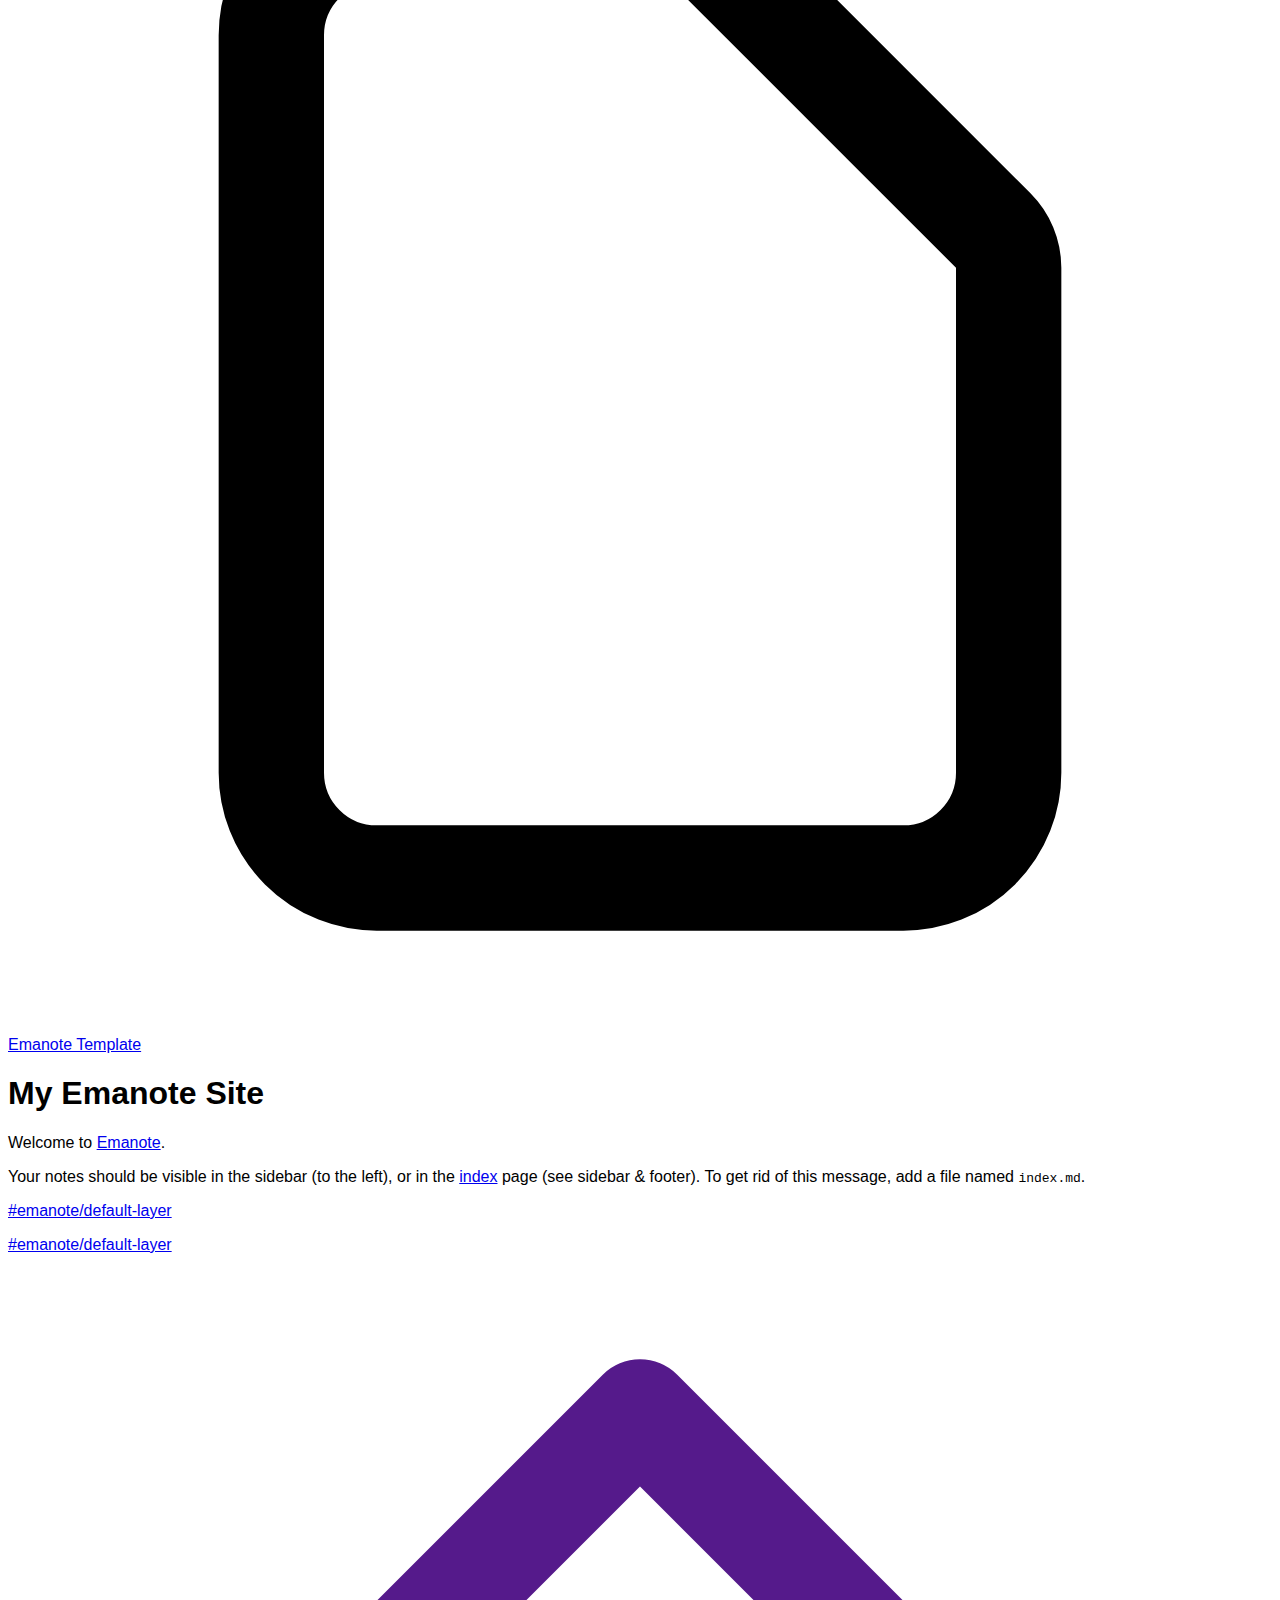
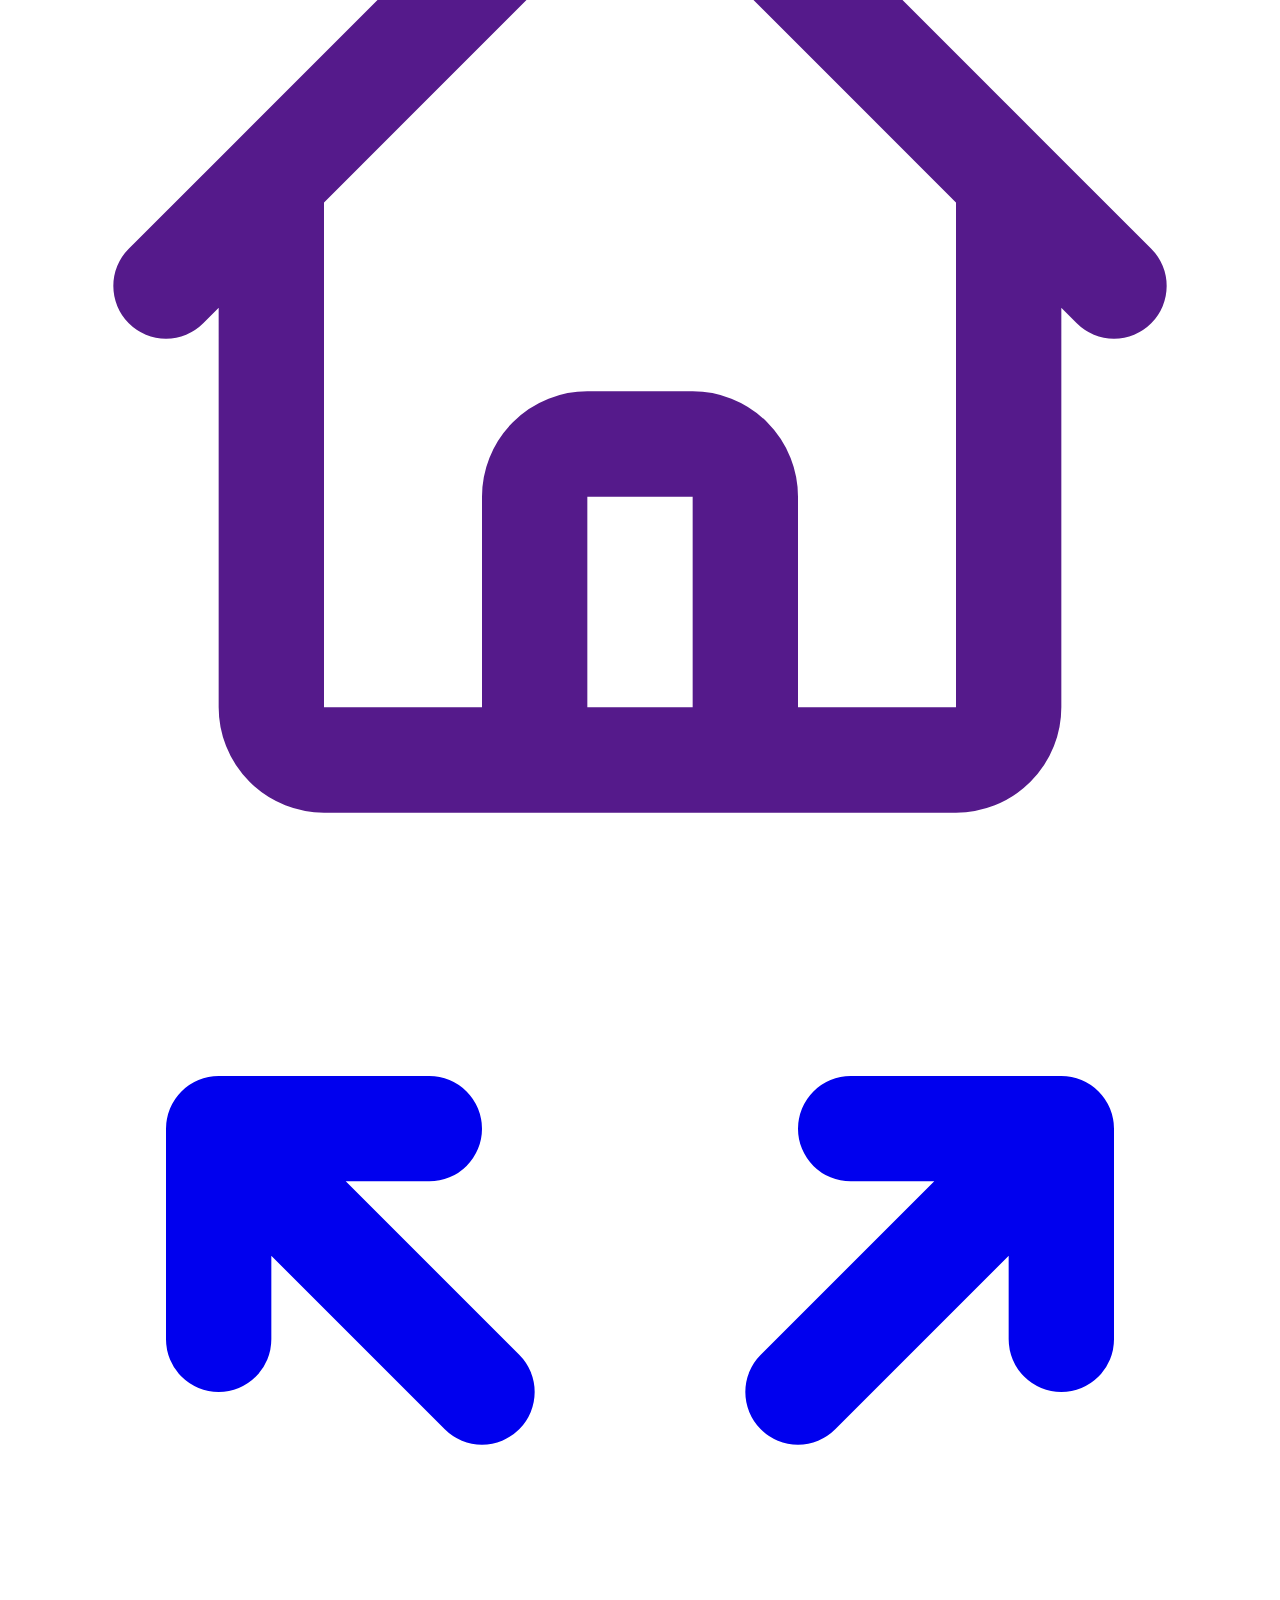
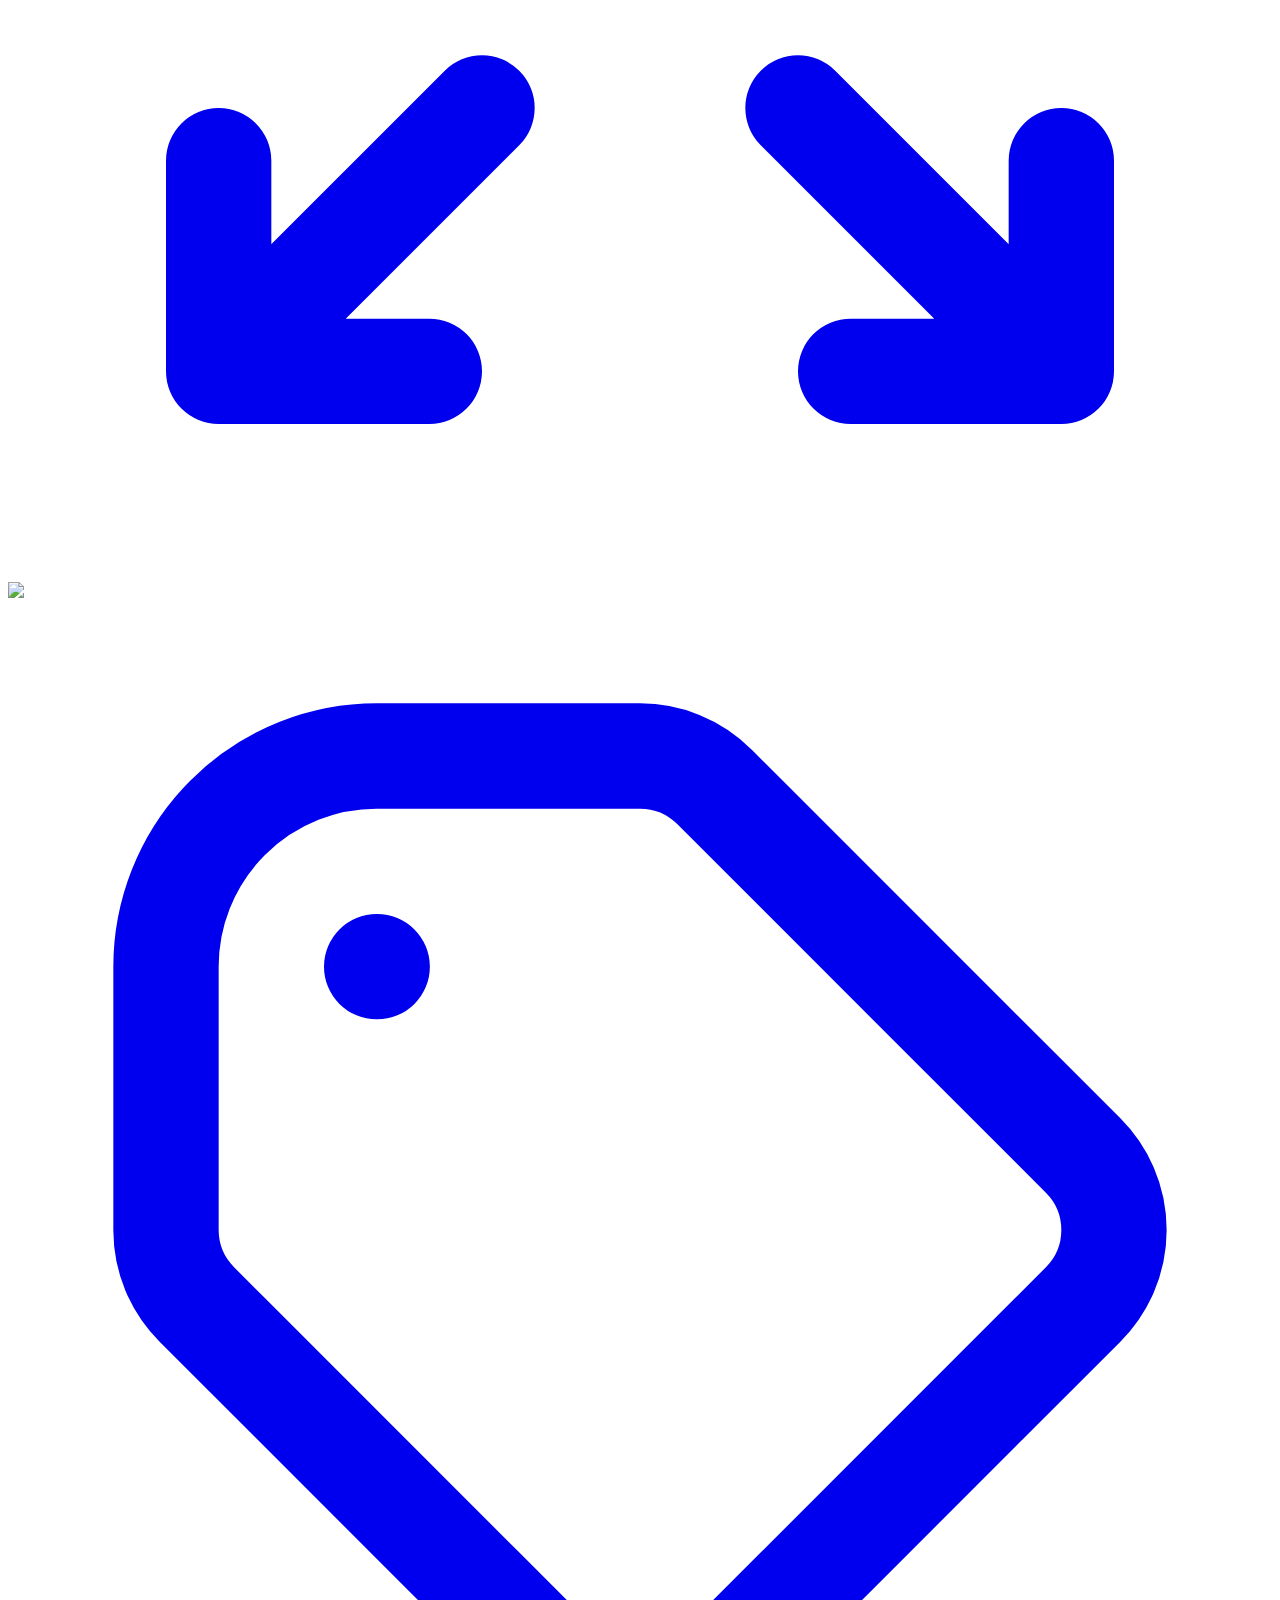
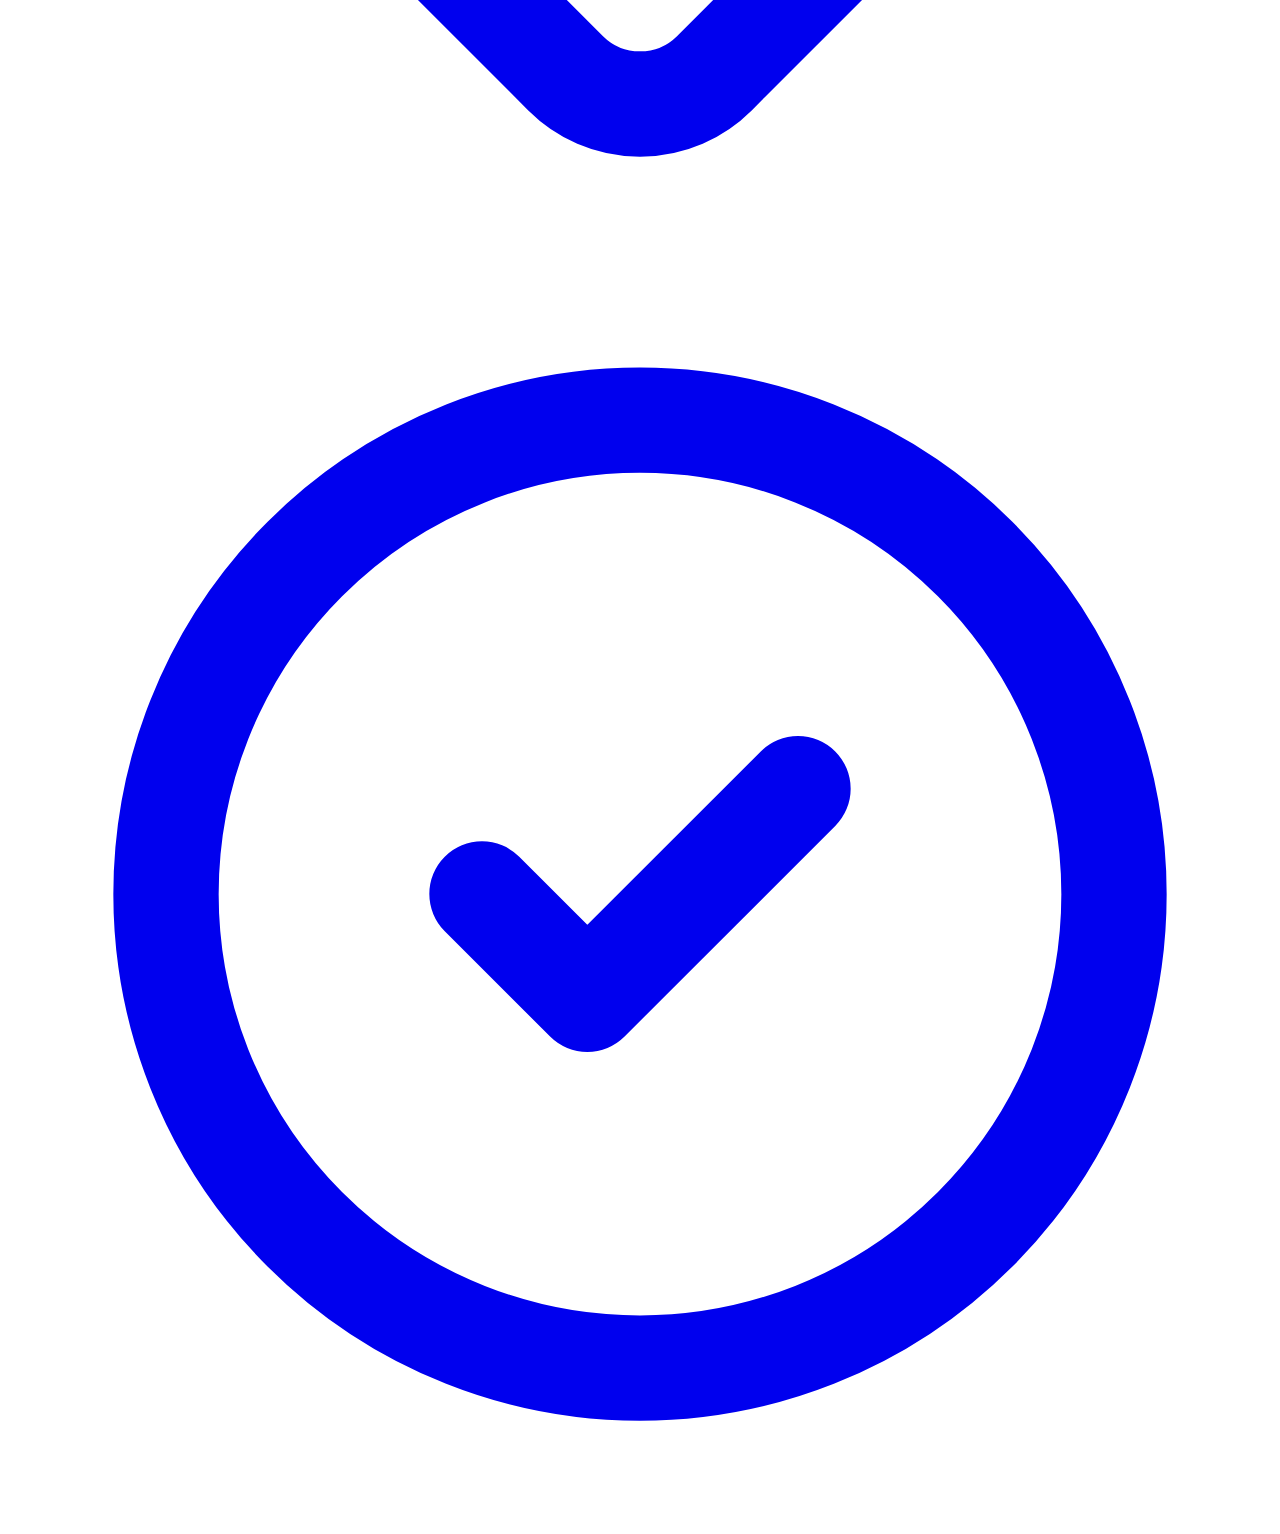
==== commit 3e933515: "deploy: fe8082037f900d37d8bd875327dcab80f71037a3" ====
--- a/index.html
+++ b/index.html
@@ -20,7 +20,7 @@
     <meta name='generator' content='Emanote' />
 
   
-  <link href='tailwind.css?instanceId=cedfe25c-e6cf-47d8-8376-96272de29987' rel='stylesheet' type='text/css' />
+  <link href='tailwind.css?instanceId=32bee470-6bdd-42c2-8ecc-fac11368b180' rel='stylesheet' type='text/css' />
 
   <!-- Heist error element -->
   <style type='text/css'>
@@ -142,9 +142,7 @@
               <!-- Variable bindings for this tree-->
   
     
-      
-    
-    
+  
 
 
 
@@ -163,25 +161,27 @@
       </svg>
     
   
-    <a class='hover:underline truncate' title='Emanote Template' href='haskell-howtos.html'>
-      Emanote Template
+    <a class='hover:underline truncate' title='AAAAAAA' href='README.html'>
+      AAAAAAA
     </a>
     
       
+        
+    
   </div>
 
   <!-- Node's children forest, displayed only on active trees
     TODO: Use <details> to toggle visibility?
   -->
   
-    
-  
 </div>
             
               <!-- Variable bindings for this tree-->
   
     
-  
+      
+    
+    
 
 
 
@@ -200,18 +200,18 @@
       </svg>
     
   
-    <a class='hover:underline truncate' title='emanote-template' href='README.html'>
-      emanote-template
+    <a class='hover:underline truncate' title='Emanote Template' href='haskell-howtos.html'>
+      Emanote Template
     </a>
     
       
-        
-    
   </div>
 
   <!-- Node's children forest, displayed only on active trees
     TODO: Use <details> to toggle visibility?
   -->
+  
+    
   
 </div>
             
@@ -281,7 +281,7 @@
     </a>
   </div>
   <div>
-    <a href='https://emanote.srid.ca' target='_blank' title='Generated by Emanote 0.4.9.0'>
+    <a href='https://emanote.srid.ca' target='_blank' title='Generated by Emanote 0.4.9.1'>
       <img class='w-6 h-6 hover:text-blue-700' src='_emanote-static/emanote-logo.svg' />
     </a>
   </div>
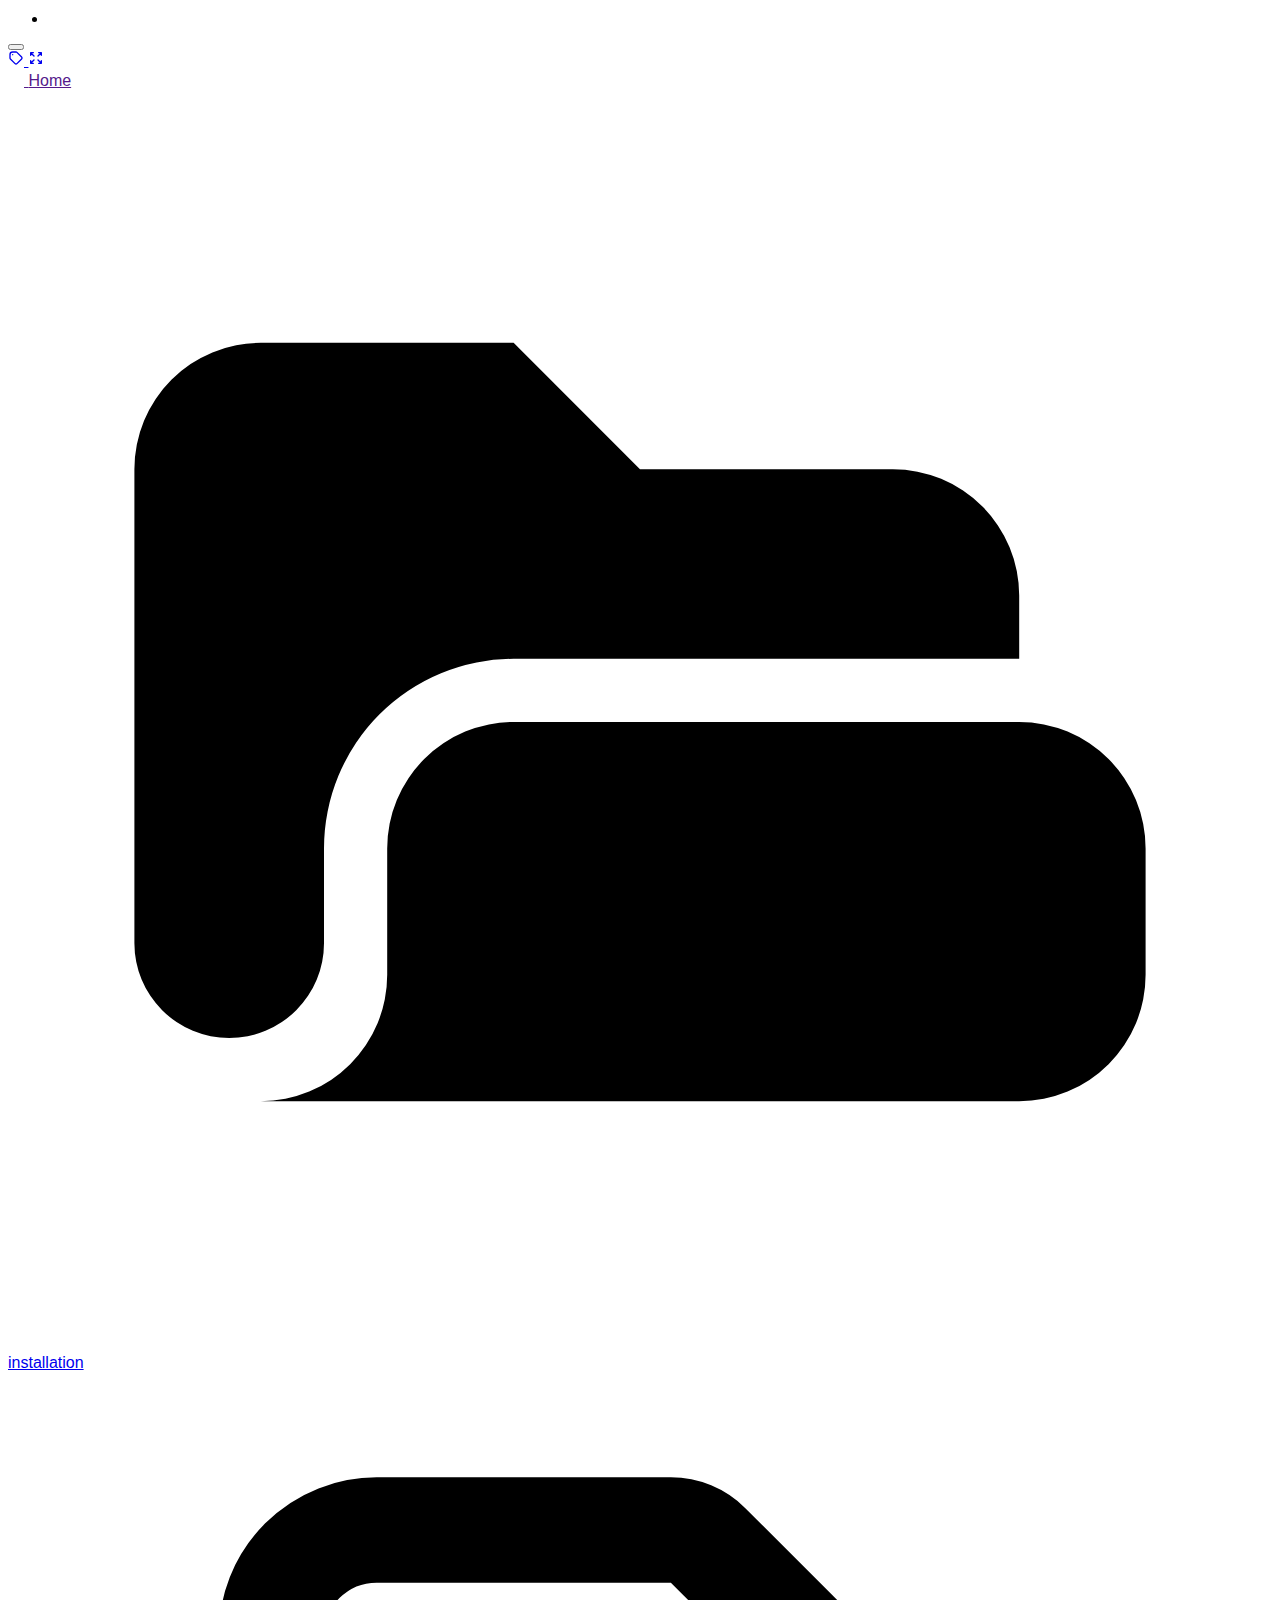
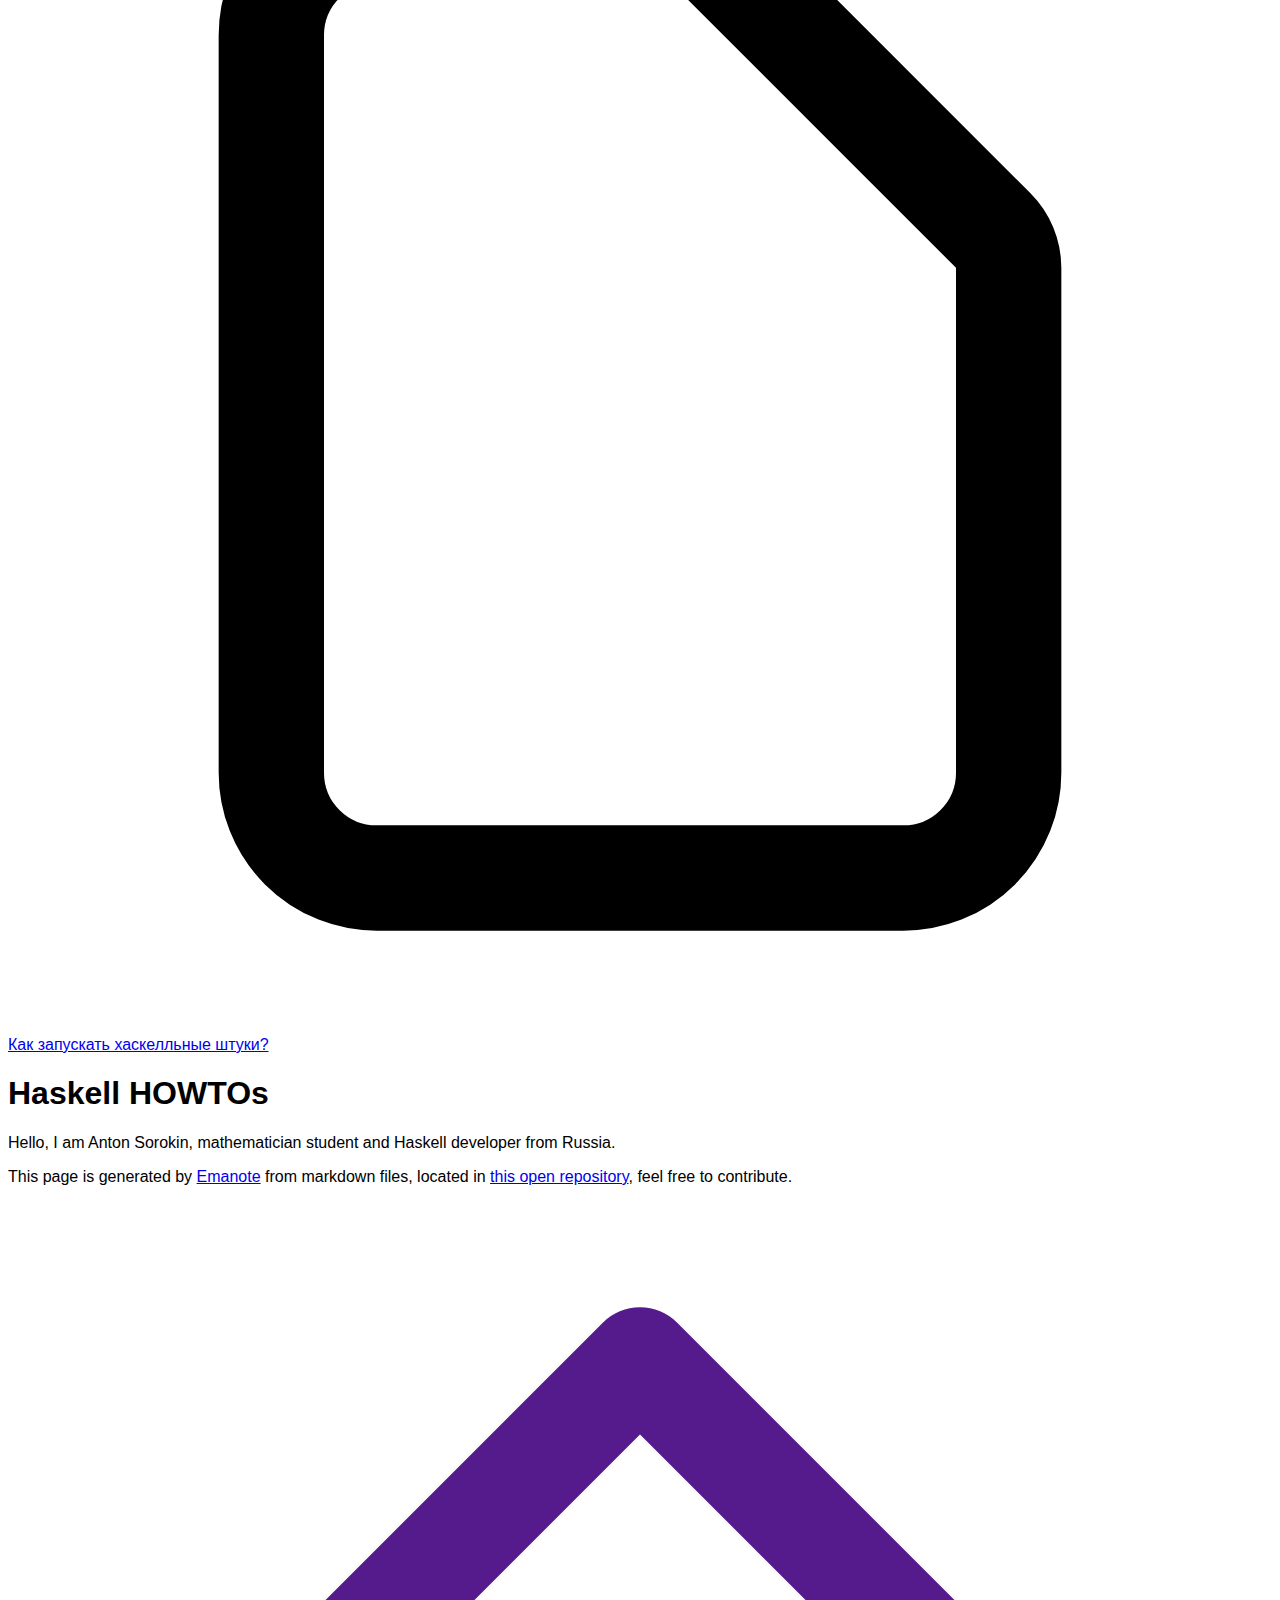
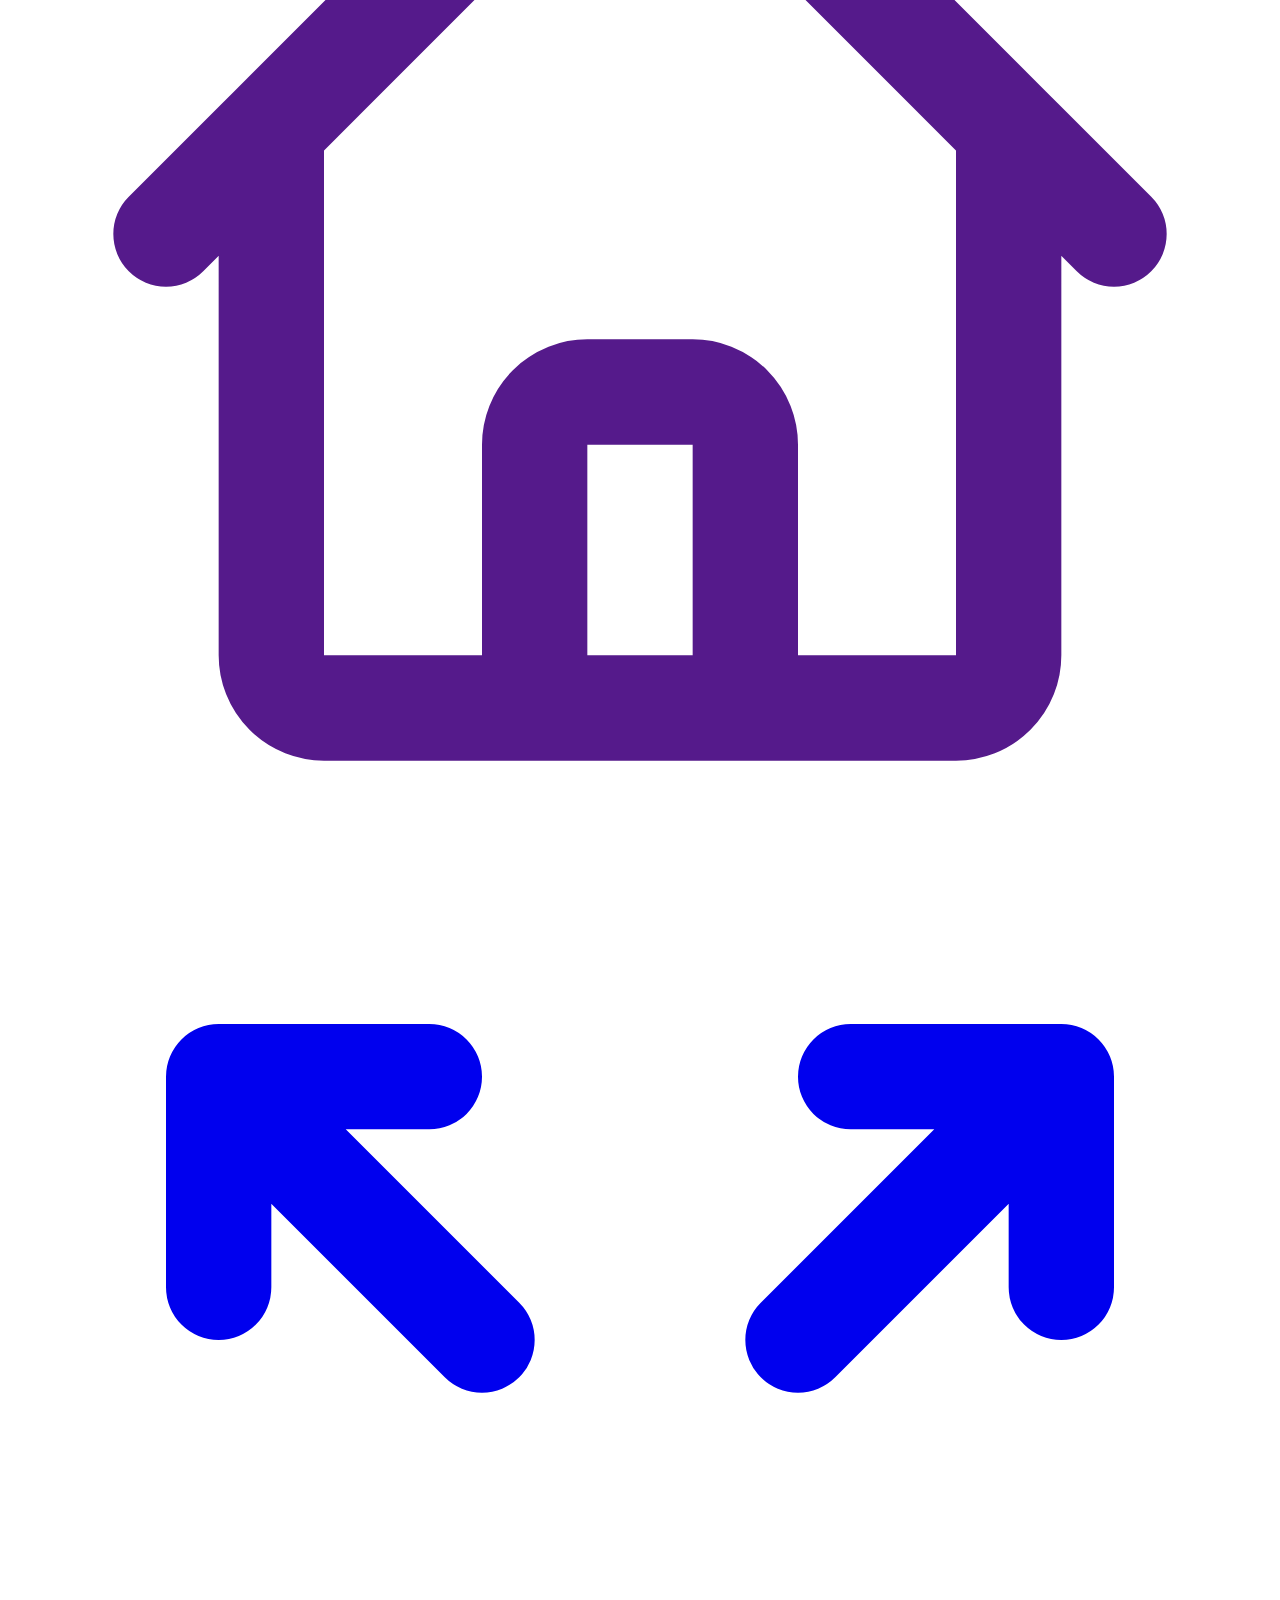
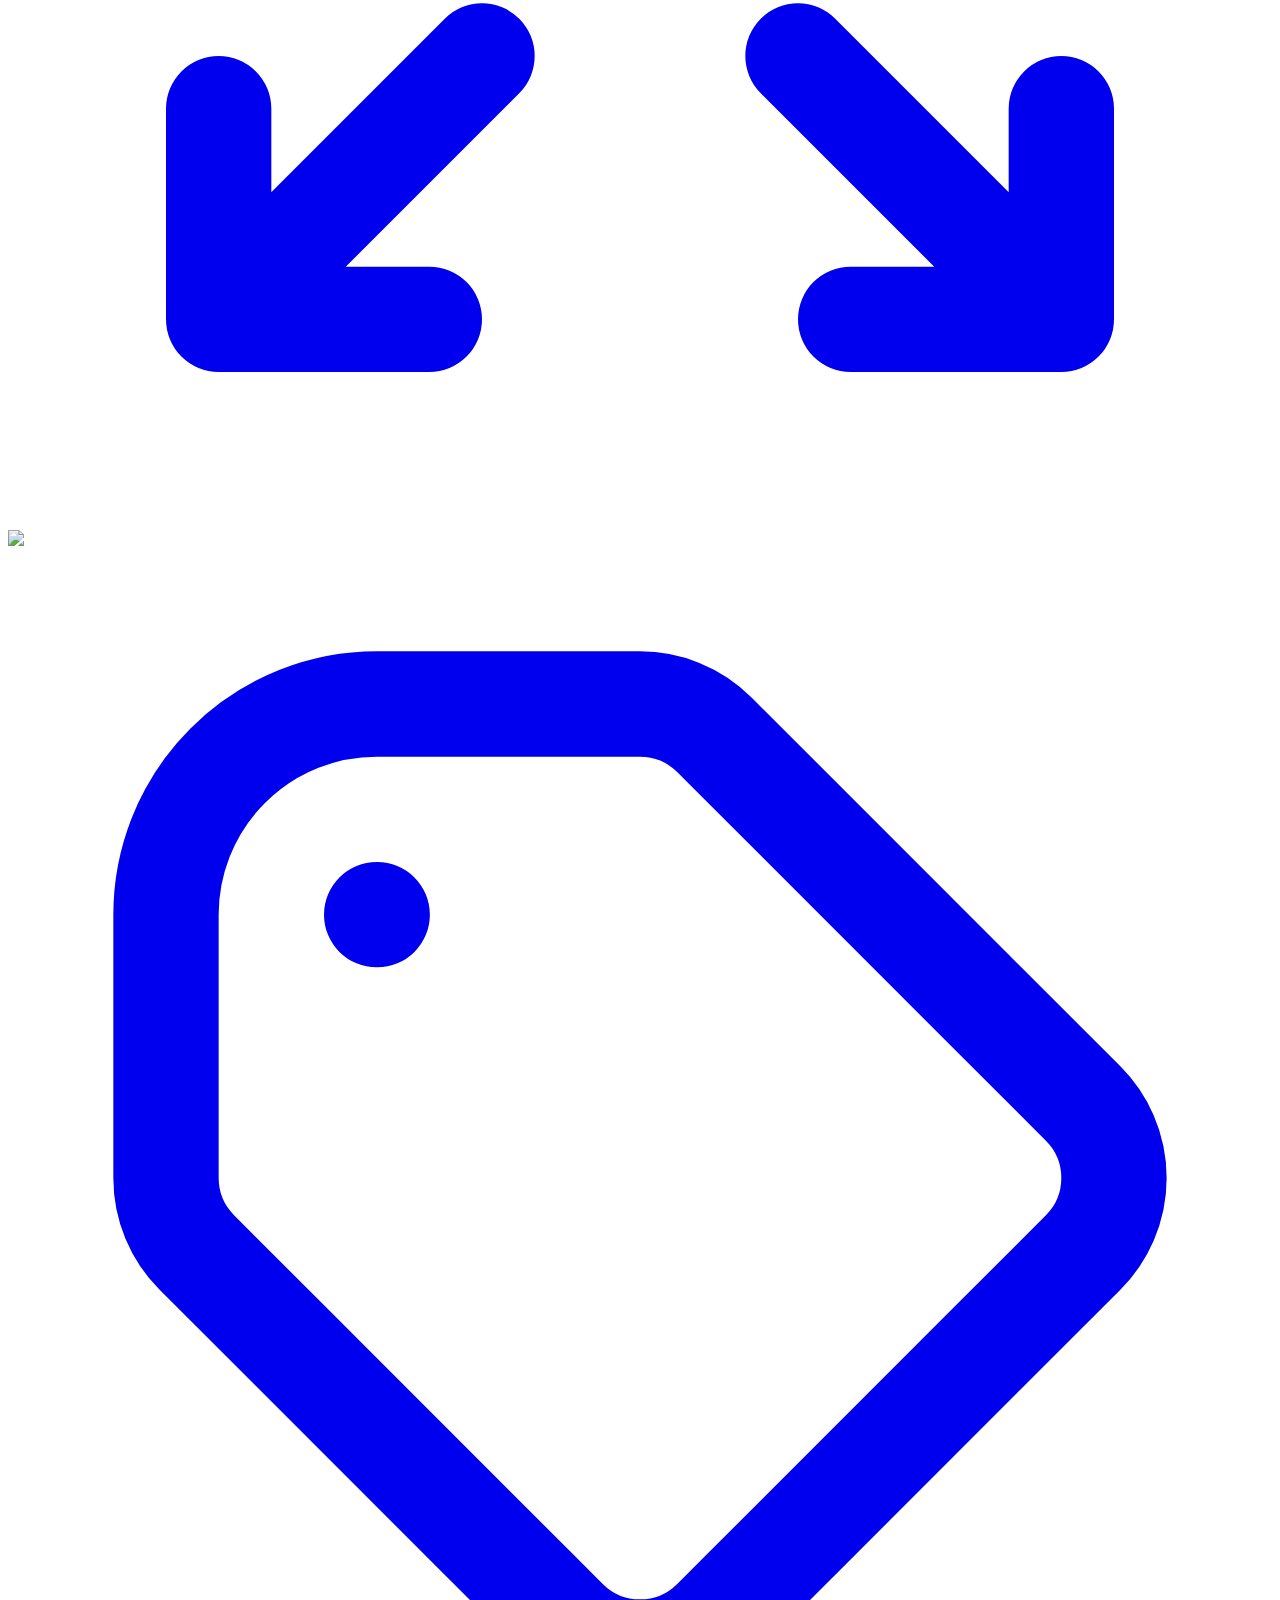
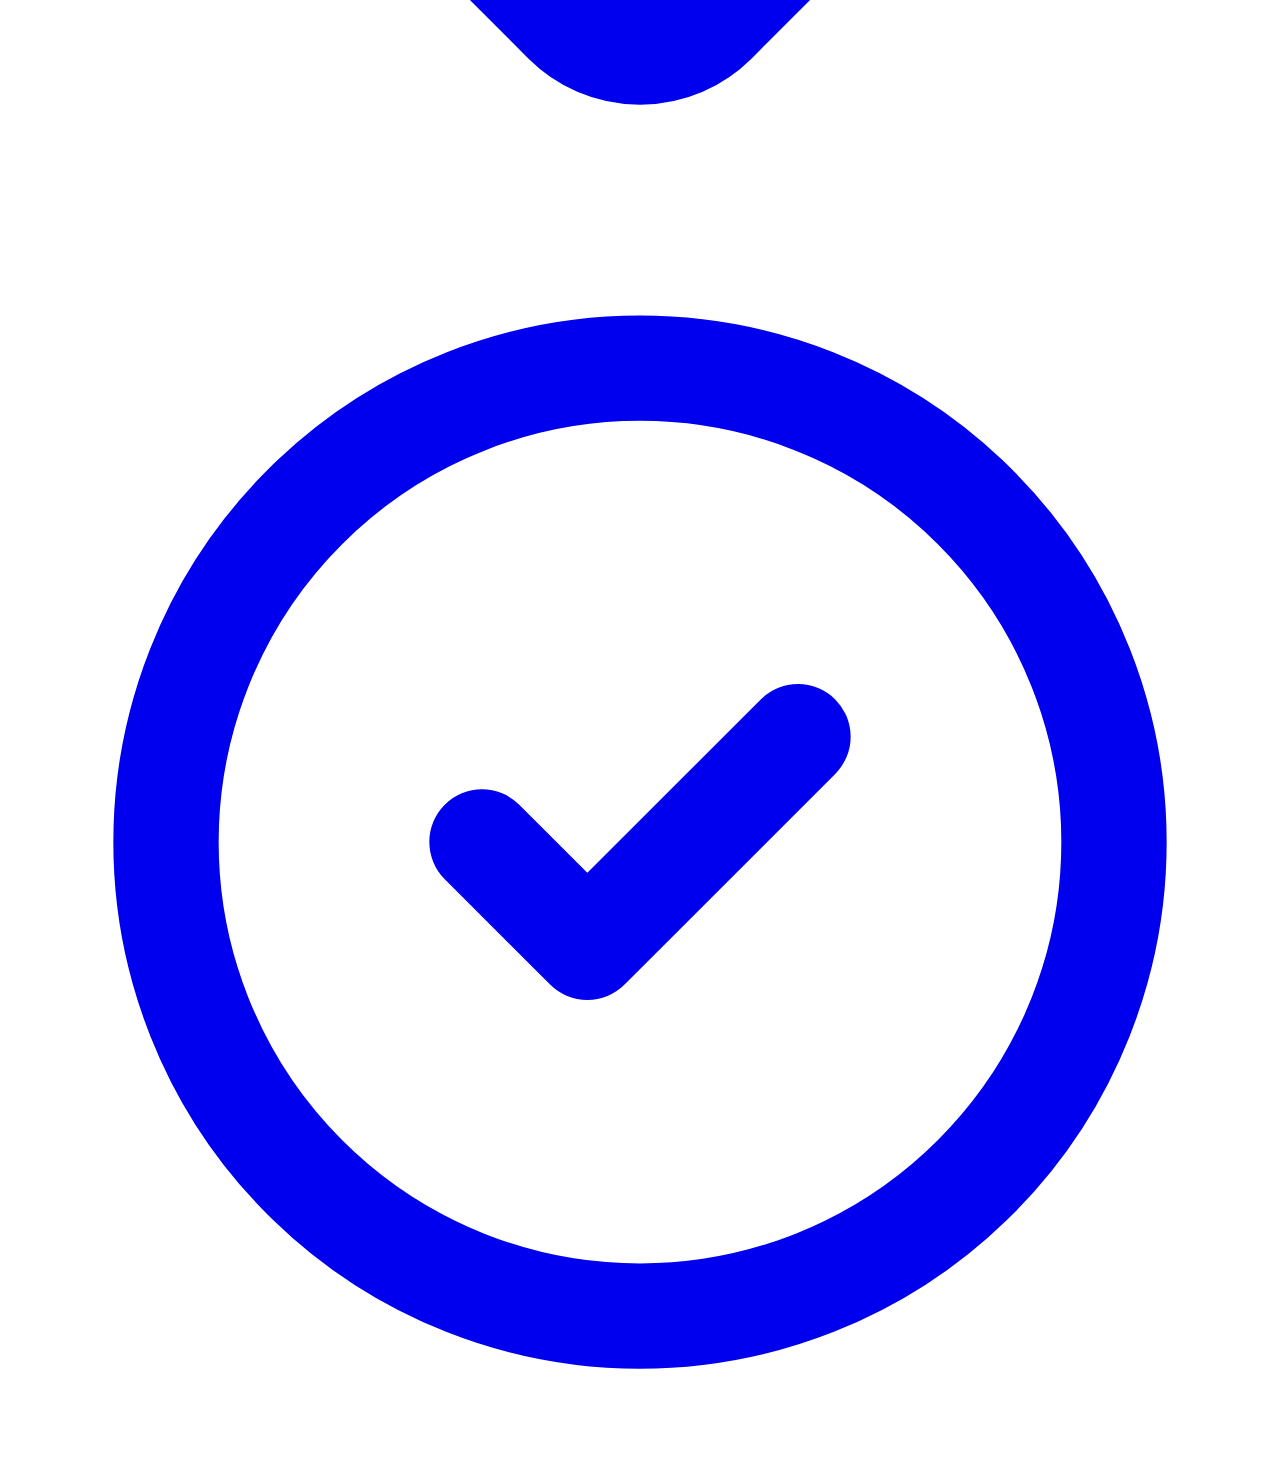
==== commit 5953c8d2: "deploy: 3cb884239922ea047bccb15301c6ddb091769151" ====
--- a/index.html
+++ b/index.html
@@ -4,14 +4,14 @@
   <meta charset='UTF-8' />
   <meta name='viewport' content='width=device-width, initial-scale=1' />
   <title>
-    My Emanote Site
+    Haskell HOWTOs
   </title>
   
     
       <meta property='og:description' content />
-      <meta property='og:site_name' content='My Emanote Site' />
+      <meta property='og:site_name' content='Haskell HOWTOs' />
       <meta property='og:type' content='website' />
-      <meta property='og:title' content='My Emanote Site' />
+      <meta property='og:title' content='Haskell HOWTOs' />
     
     
       <base href='/haskell-howtos/' />
@@ -20,7 +20,7 @@
     <meta name='generator' content='Emanote' />
 
   
-  <link href='tailwind.css?instanceId=32bee470-6bdd-42c2-8ecc-fac11368b180' rel='stylesheet' type='text/css' />
+  <link href='tailwind.css?instanceId=32086e65-2517-4d72-ada9-43b0ca48c89e' rel='stylesheet' type='text/css' />
 
   <!-- Heist error element -->
   <style type='text/css'>
@@ -86,7 +86,7 @@
         
       </ul>
     </div>
-    <button class='inline px-2 py-1 text-white bg-blue-600 outline-none cursor-pointer focus:outline-none' title='Toggle sidebar' type='button' onclick="toggleHidden('sidebar')">
+    <button class='inline px-2 py-1 text-white bg-green-600 outline-none cursor-pointer focus:outline-none' title='Toggle sidebar' type='button' onclick="toggleHidden('sidebar')">
       <svg xmlns='http://www.w3.org/2000/svg' class='w-4' fill='none' viewBox='0 0 24 24' stroke='currentColor'>
         <path stroke-linecap='round' stroke-linejoin='round' stroke-width='2' d='M4 6h16M4 12h16M4 18h16'></path>
       </svg>
@@ -105,14 +105,14 @@
           <div class='px-2 py-2 text-gray-800'>
 
             <div id='indexing-links' class='flex flex-row float-right p-2 space-x-2 text-gray-500'>
-              <a href='-/tags.html' title='View tags'>
-                <svg style='width: 1rem;' class='hover:text-blue-700' fill='none' stroke='currentColor' viewBox='0 0 24 24' xmlns='http://www.w3.org/2000/svg'>
+              <a href='-/tags' title='View tags'>
+                <svg style='width: 1rem;' class='hover:text-green-700' fill='none' stroke='currentColor' viewBox='0 0 24 24' xmlns='http://www.w3.org/2000/svg'>
                   <path stroke-linecap='round' stroke-linejoin='round' stroke-width='2' d='M7 7h.01M7 3h5c.512 0 1.024.195 1.414.586l7 7a2 2 0 010 2.828l-7 7a2 2 0 01-2.828 0l-7-7A1.994 1.994 0 013 12V7a4 4 0 014-4z'>
                   </path>
                 </svg>
               </a>
-              <a href='-/all.html' title='Expand full tree'>
-                <svg style='width: 1rem;' class='hover:text-blue-700' fill='none' stroke='currentColor' viewBox='0 0 24 24' xmlns='http://www.w3.org/2000/svg'>
+              <a href='-/all' title='Expand full tree'>
+                <svg style='width: 1rem;' class='hover:text-green-700' fill='none' stroke='currentColor' viewBox='0 0 24 24' xmlns='http://www.w3.org/2000/svg'>
                   <path stroke-linecap='round' stroke-linejoin='round' stroke-width='2' d='M4 8V4m0 0h4M4 4l5 5m11-1V4m0 0h-4m4 0l-5 5M4 16v4m0 0h4m-4 0l5-5m11 5l-5-5m5 5v-4m0 4h-4'>
                   </path>
                 </svg>
@@ -142,12 +142,14 @@
               <!-- Variable bindings for this tree-->
   
     
-  
-
-
-
-  
-
+      
+      
+    
+
+
+
+  
+  
 
 <!-- Rendering of this tree -->
 <div class='pl-2'>
@@ -155,28 +157,25 @@
   <div class='flex items-center my-2 space-x-2 justify-left'>
     
     
-      <svg class='w-4 h-4 flex-shrink-0 inline' fill='none' stroke='currentColor' viewBox='0 0 24 24' xmlns='http://www.w3.org/2000/svg'>
-        <path stroke-linecap='round' stroke-linejoin='round' stroke-width='2' d='M7 21h10a2 2 0 002-2V9.414a1 1 0 00-.293-.707l-5.414-5.414A1 1 0 0012.586 3H7a2 2 0 00-2 2v14a2 2 0 002 2z'>
-        </path>
-      </svg>
-    
-  
-    <a class='hover:underline truncate' title='AAAAAAA' href='README.html'>
-      AAAAAAA
-    </a>
-    
-      
-        
-    
+      <svg xmlns='http://www.w3.org/2000/svg' class='w-4 h-4 flex-shrink-0 inline text-gray-700' viewBox='0 0 20 20' fill='currentColor'>
+        <path fill-rule='evenodd' d='M2 6a2 2 0 012-2h4l2 2h4a2 2 0 012 2v1H8a3 3 0 00-3 3v1.5a1.5 1.5 0 01-3 0V6z' clip-rule='evenodd'></path>
+        <path d='M6 12a2 2 0 012-2h8a2 2 0 012 2v2a2 2 0 01-2 2H2h2a2 2 0 002-2v-2z'></path>
+      </svg>
+      
+  
+    <a class='font-bold hover:underline truncate' title='installation' href='installation'>
+      installation
+    </a>
+    
+      
   </div>
 
   <!-- Node's children forest, displayed only on active trees
     TODO: Use <details> to toggle visibility?
   -->
   
-</div>
-            
-              <!-- Variable bindings for this tree-->
+    
+      <!-- Variable bindings for this tree-->
   
     
       
@@ -200,8 +199,8 @@
       </svg>
     
   
-    <a class='hover:underline truncate' title='Emanote Template' href='haskell-howtos.html'>
-      Emanote Template
+    <a class='hover:underline truncate' title='Как запускать хаскелльные штуки?' href='installation/ru'>
+      <span class='normal red'>Как запускать хаскелльные штуки?</span>
     </a>
     
       
@@ -214,6 +213,9 @@
     
   
 </div>
+    
+  
+</div>
             
 
           </div>
@@ -222,24 +224,20 @@
         <!-- Main body column -->
         <div class='flex-1 w-full overflow-x-auto bg-white'>
           <main class='px-4 py-4'>
-            <h1 class='flex items-end justify-center mb-4 p-3 bg-blue-100 text-5xl font-extrabold text-black rounded'>
+            <h1 class='flex items-end justify-center mb-4 p-3 bg-green-100 text-5xl font-extrabold text-black rounded'>
   <a class='z-40 tracking-tighter '>
-    My Emanote Site
+    Haskell HOWTOs
   </a>
 </h1>
             <article class='overflow-auto'>
   <!-- What goes in this file will appear on top of note body-->
   
     <p class='mb-3'>
-      Welcome to <a href='https://emanote.srid.ca/' class='text-blue-600 hover:underline' target='_blank' rel='noopener'>Emanote</a>.
+      Hello, I am Anton Sorokin, mathematician student and Haskell developer from Russia.
     </p>
   
     <p class='mb-3'>
-      Your notes should be visible in the sidebar (to the left), or in the <a href='-/all.html' class='text-blue-600 mavenLinkBold hover:underline'>index</a> page (see sidebar & footer). To get rid of this message, add a file named <code class='py-0.5 px-1 rounded bg-gray-700 text-sm text-white'>index.md</code>.
-    </p>
-  
-    <p class='mb-3'>
-      <span class='font-bold bg-gray-100 py-0.5 px-2 rounded-lg emanote:inline-tag:emanote/default-layer' title='Tag' data-tag='emanote/default-layer'><a href='-/tags/emanote/default-layer.html' title='Tag' class='text-blue-600 mavenLinkBold hover:underline'>#emanote/default-layer</a></span>
+      This page is generated by <a href='https://note.ema.srid.ca/' class='text-green-600 hover:underline' target='_blank' rel='noopener'>Emanote</a> from markdown files, located in <a href='https://github.com/Sorokin-Anton/haskell-howtos' class='text-green-600 hover:underline' target='_blank' rel='noopener'>this open repository</a>, feel free to contribute.
     </p>
   
   <!-- What goes in this file will appear below the note body-->
@@ -251,12 +249,6 @@
             
   <section class='flex flex-wrap items-end justify-center my-4 space-x-2 space-y-2 font-mono text-sm'>
     
-      <a title='Tag' class='px-1 bg-gray-100 rounded hover:bg-gray-50 hover:text-blue-500' href='-/tags/emanote/default-layer.html'>
-        <!-- DoNotFormat -->
-        #emanote/default-layer
-        <!-- DoNotFormat -->
-      </a>
-    
   </section>
 
             <!-- What goes in this file will at the very end of the main div -->
@@ -267,14 +259,14 @@
   
   <div>
     <a href='' title='Go to Home page'>
-      <svg xmlns='http://www.w3.org/2000/svg' class='w-6 h-6 hover:text-blue-700' fill='none' viewBox='0 0 24 24' stroke='currentColor'>
+      <svg xmlns='http://www.w3.org/2000/svg' class='w-6 h-6 hover:text-green-700' fill='none' viewBox='0 0 24 24' stroke='currentColor'>
         <path stroke-linecap='round' stroke-linejoin='round' stroke-width='2' d='M3 12l2-2m0 0l7-7 7 7M5 10v10a1 1 0 001 1h3m10-11l2 2m-2-2v10a1 1 0 01-1 1h-3m-6 0a1 1 0 001-1v-4a1 1 0 011-1h2a1 1 0 011 1v4a1 1 0 001 1m-6 0h6'></path>
       </svg>
     </a>
   </div>
   <div>
-    <a href='-/all.html' title='View Index'>
-      <svg class='w-6 h-6 hover:text-blue-700' fill='none' stroke='currentColor' viewBox='0 0 24 24' xmlns='http://www.w3.org/2000/svg'>
+    <a href='-/all' title='View Index'>
+      <svg class='w-6 h-6 hover:text-green-700' fill='none' stroke='currentColor' viewBox='0 0 24 24' xmlns='http://www.w3.org/2000/svg'>
         <path stroke-linecap='round' stroke-linejoin='round' stroke-width='2' d='M4 8V4m0 0h4M4 4l5 5m11-1V4m0 0h-4m4 0l-5 5M4 16v4m0 0h4m-4 0l5-5m11 5l-5-5m5 5v-4m0 4h-4'>
         </path>
       </svg>
@@ -282,20 +274,20 @@
   </div>
   <div>
     <a href='https://emanote.srid.ca' target='_blank' title='Generated by Emanote 0.4.9.1'>
-      <img class='w-6 h-6 hover:text-blue-700' src='_emanote-static/emanote-logo.svg' />
-    </a>
-  </div>
-  <div>
-    <a href='-/tags.html' title='View tags'>
-      <svg class='w-6 h-6 hover:text-blue-700' fill='none' stroke='currentColor' viewBox='0 0 24 24' xmlns='http://www.w3.org/2000/svg'>
+      <img class='w-6 h-6 hover:text-green-700' src='_emanote-static/emanote-logo.svg' />
+    </a>
+  </div>
+  <div>
+    <a href='-/tags' title='View tags'>
+      <svg class='w-6 h-6 hover:text-green-700' fill='none' stroke='currentColor' viewBox='0 0 24 24' xmlns='http://www.w3.org/2000/svg'>
         <path stroke-linecap='round' stroke-linejoin='round' stroke-width='2' d='M7 7h.01M7 3h5c.512 0 1.024.195 1.414.586l7 7a2 2 0 010 2.828l-7 7a2 2 0 01-2.828 0l-7-7A1.994 1.994 0 013 12V7a4 4 0 014-4z'>
         </path>
       </svg>
     </a>
   </div>
   <div>
-    <a href='-/tasks.html' title='View tasks'>
-      <svg xmlns='http://www.w3.org/2000/svg' class='w-6 h-6 hover:text-blue-700' fill='none' viewBox='0 0 24 24' stroke='currentColor'>
+    <a href='-/tasks' title='View tasks'>
+      <svg xmlns='http://www.w3.org/2000/svg' class='w-6 h-6 hover:text-green-700' fill='none' viewBox='0 0 24 24' stroke='currentColor'>
         <path stroke-linecap='round' stroke-linejoin='round' stroke-width='2' d='M9 12l2 2 4-4m6 2a9 9 0 11-18 0 9 9 0 0118 0z'></path>
       </svg>
     </a>
